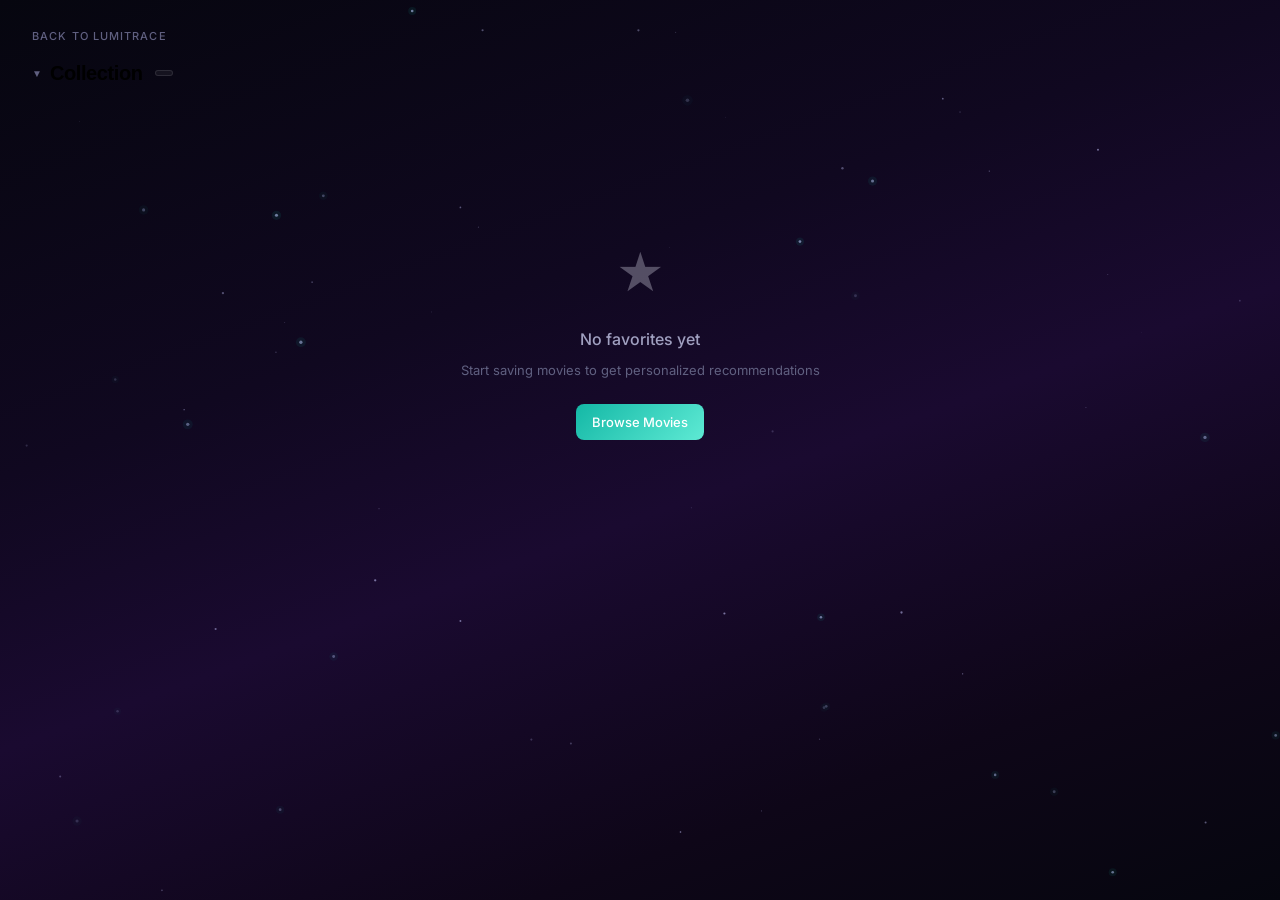
==== favorites.html @ 0df7dc77 "@ feat: major UI overhaul and new rating/recommendation system ## UI Redesign  - Glassmorphism desig" ====
<!DOCTYPE html>
<html lang="en">
<head>
  <meta charset="UTF-8">
  <meta name="viewport" content="width=device-width, initial-scale=1.0">
  <title>LumiTrace — Collection</title>
  <link rel="icon" href="data:,">
  <link href="https://fonts.googleapis.com/css2?family=Inter:wght@400;500;600;700&display=swap" rel="stylesheet">
  <style>
    :root {
      --ground: #0a0a1a;
      --glass-bg: rgba(255,255,255,0.05);
      --glass-bg-hover: rgba(255,255,255,0.08);
      --glass-border: rgba(255,255,255,0.1);
      --glass-border-hover: rgba(255,255,255,0.2);
      --glass-blur: 16px;
      --primary: #14b8a6;
      --secondary: #5eead4;
      --gradient: linear-gradient(135deg, #14b8a6, #5eead4);
      --text-primary: #f0f0ff;
      --text-secondary: #a0a0c0;
      --text-muted: #606080;
    }
    * { box-sizing: border-box; margin: 0; }
    body { background: linear-gradient(160deg, #06060f 0%, #100820 35%, #1a0a30 55%, #0e0618 80%, #06060f 100%); background-attachment: fixed; color: var(--text-primary); font-family: 'Inter', -apple-system, BlinkMacSystemFont, sans-serif; font-size: 14px; line-height: 1.55; min-height: 100vh; overflow-x: hidden; }
    a { color: inherit; }
    ::selection { background: rgba(20,184,166,0.3); }
    ::-webkit-scrollbar { width: 6px; }
    ::-webkit-scrollbar-track { background: transparent; }
    ::-webkit-scrollbar-thumb { background: rgba(255,255,255,0.1); border-radius: 3px; }

    #starfield { position: fixed; inset: 0; z-index: 0; pointer-events: none; background: transparent; }

    .poster-card {
      background: rgba(12,12,28,0.5);
      border: 1px solid var(--glass-border);
      border-radius: 12px;
      overflow: hidden;
      opacity: 0;
      transform: translateY(24px);
    }
    .poster-card.in-view {
      opacity: 1; transform: translateY(0);
      transition: opacity 500ms cubic-bezier(0.22,1,0.36,1), transform 600ms cubic-bezier(0.22,1,0.36,1), border-color 150ms ease-out, box-shadow 150ms ease-out;
    }
    .poster-card:hover {
      border-color: rgba(20,184,166,0.4);
      transform: translateY(-4px);
      box-shadow: 0 8px 32px rgba(20,184,166,0.12);
      transition: transform 150ms ease-out, border-color 150ms ease-out, box-shadow 150ms ease-out;
    }

    .line-clamp-2 { display: -webkit-box; -webkit-box-orient: vertical; -webkit-line-clamp: 2; overflow: hidden; }

    .btn { border: none; border-radius: 8px; padding: 8px 16px; font-size: 13px; font-weight: 500; font-family: inherit; cursor: pointer; transition: all 150ms ease-out; }
    .btn-gradient { background: var(--gradient); color: #fff; }
    .btn-gradient:hover { opacity: 0.9; transform: translateY(-1px); }
    .btn-ghost { background: transparent; color: var(--text-secondary); border: 1px solid var(--glass-border); }
    .btn-ghost:hover { border-color: var(--glass-border-hover); color: var(--text-primary); }

    .chip { background: transparent; border: 1px solid var(--glass-border); border-radius: 6px; padding: 5px 12px; font-size: 11px; font-weight: 500; color: var(--text-muted); cursor: pointer; transition: all 150ms; }
    .chip:hover { border-color: var(--glass-border-hover); color: var(--text-secondary); }

    .loader-dots { display: flex; gap: 5px; align-items: center; justify-content: center; }
    .loader-dots span { width: 4px; height: 4px; border-radius: 50%; background: var(--primary); animation: dotPulse 1.2s ease-in-out infinite; }
    .loader-dots span:nth-child(2) { animation-delay: 0.15s; }
    .loader-dots span:nth-child(3) { animation-delay: 0.3s; }
    @keyframes dotPulse { 0%, 80%, 100% { opacity: 0.2; } 40% { opacity: 1; } }
  </style>
</head>
<body>
  <canvas id="starfield"></canvas>

  <div style="position:relative; z-index:1; max-width:1400px; margin:0 auto; padding:24px 32px;">

    <!-- Header -->
    <header style="margin-bottom:32px;">
      <a href="/" style="font-size:11px; font-weight:500; color:var(--text-muted); text-decoration:none; text-transform:uppercase; letter-spacing:0.1em; transition:color 150ms;">Back to LumiTrace</a>
      <div style="display:flex; align-items:center; justify-content:space-between; margin-top:16px;">
        <div style="display:flex; align-items:center; gap:12px;">
          <button id="toggleFavBtn" style="display:flex; align-items:center; gap:8px; background:none; border:none; cursor:pointer; padding:0;" onclick="toggleSection()">
            <span id="toggleIcon" style="font-size:10px; color:var(--text-muted); display:inline-block; transition:transform 200ms;">&#9660;</span>
            <h1 style="font-size:20px; font-weight:600; letter-spacing:-0.02em;">Collection</h1>
          </button>
          <span id="favCount" style="font-size:11px; color:var(--text-muted); background:var(--glass-bg); padding:2px 8px; border-radius:4px; border:1px solid var(--glass-border);"></span>
        </div>
        <div id="batchBar" style="display:none;">
          <button class="chip" onclick="clearAll()">Clear All</button>
        </div>
      </div>
    </header>

    <!-- Favorites Grid -->
    <div id="favSection">
      <div id="favGrid" style="display:grid; grid-template-columns:repeat(7, 1fr); gap:12px; margin-bottom:40px;"></div>
    </div>

    <!-- Empty -->
    <div id="emptyState" style="display:none; text-align:center; padding:80px 0;">
      <div style="font-size:48px; margin-bottom:16px; opacity:0.3;">&#9733;</div>
      <h2 style="font-size:16px; font-weight:500; color:var(--text-secondary); margin-bottom:8px;">No favorites yet</h2>
      <p style="font-size:13px; color:var(--text-muted); margin-bottom:24px;">Start saving movies to get personalized recommendations</p>
      <a href="/" class="btn btn-gradient" style="text-decoration:none; display:inline-block;">Browse Movies</a>
    </div>

    <!-- Recommendations -->
    <div id="recSection" style="display:none;">
      <div style="display:flex; align-items:center; justify-content:space-between; margin-bottom:20px;">
        <h2 style="font-size:16px; font-weight:600; letter-spacing:-0.01em;">Recommended</h2>
        <span id="recReason" style="font-size:11px; color:var(--text-muted); background:var(--glass-bg); padding:3px 10px; border-radius:4px; border:1px solid var(--glass-border);"></span>
      </div>
      <div id="recGrid" style="display:grid; grid-template-columns:repeat(5, 1fr); gap:12px;"></div>
      <div id="recSentinel" style="padding:32px 0;"><div class="loader-dots" id="recLoader" style="opacity:0"><span></span><span></span><span></span></div></div>
    </div>

  </div>

  <!-- Rating Modal -->
  <div id="ratingModal" style="position:fixed; inset:0; z-index:70; display:none; opacity:0; transition:opacity 200ms; align-items:center; justify-content:center; padding:16px;">
    <div style="position:absolute; inset:0; background:rgba(0,0,0,0.6);" id="ratingBackdrop"></div>
    <div style="position:relative; z-index:1; width:100%; max-width:380px; background:rgba(10,10,26,0.95); border:1px solid var(--glass-border); border-radius:16px; overflow:hidden; transform:scale(0.96); transition:transform 250ms cubic-bezier(0.22,1,0.36,1);">
      <div style="display:flex; align-items:center; justify-content:space-between; padding:16px 20px; border-bottom:1px solid var(--glass-border);">
        <span style="font-size:14px; font-weight:600;">Rate this movie</span>
        <button id="closeRatingBtn" style="background:none; border:none; color:var(--text-muted); cursor:pointer; font-size:18px;">&times;</button>
      </div>
      <div id="ratingBody" style="padding:20px;">
        <div style="display:flex; gap:14px; margin-bottom:20px;">
          <img id="ratingPoster" style="width:64px; border-radius:8px; object-fit:cover; aspect-ratio:2/3;">
          <div>
            <div id="ratingTitle" style="font-size:14px; font-weight:500;"></div>
            <div id="ratingMeta" style="font-size:11px; color:var(--text-muted); margin-top:4px;"></div>
          </div>
        </div>
        <div style="margin-bottom:16px;">
          <div style="font-size:12px; font-weight:500; color:var(--text-muted); margin-bottom:10px;">Score</div>
          <div id="ratingScoreBtns" style="display:flex; gap:6px;"></div>
        </div>
        <div style="margin-bottom:20px;">
          <div style="font-size:12px; font-weight:500; color:var(--text-muted); margin-bottom:8px;">Comment (optional)</div>
          <textarea id="ratingComment" style="width:100%; height:72px; resize:none; font-size:12px; font-family:inherit; background:rgba(255,255,255,0.03); border:1px solid var(--glass-border); border-radius:8px; padding:8px 12px; color:var(--text-primary); outline:none;" placeholder="What did you think?"></textarea>
        </div>
        <div style="display:flex; gap:8px;">
          <button id="saveRatingBtn" class="btn btn-gradient" style="flex:1;">Save</button>
          <button id="deleteRatingBtn" class="btn btn-ghost" style="display:none;">Delete</button>
        </div>
      </div>
    </div>
  </div>

  <!-- Modal -->
  <div id="modal" style="position:fixed; inset:0; z-index:50; display:none; opacity:0; transition:opacity 200ms; align-items:center; justify-content:center; padding:16px;">
    <div style="position:absolute; inset:0; background:rgba(0,0,0,0.6);" onclick="closeModal()"></div>
    <div style="position:relative; z-index:1; width:100%; max-width:400px; background:rgba(10,10,26,0.95); border:1px solid var(--glass-border); border-radius:16px; overflow:hidden; transform:scale(0.96); transition:transform 250ms cubic-bezier(0.22,1,0.36,1);">
      <div style="display:flex; align-items:center; justify-content:space-between; padding:14px 20px; border-bottom:1px solid var(--glass-border);">
        <span style="font-size:13px; font-weight:600;">Why this recommendation?</span>
        <button onclick="closeModal()" style="background:none; border:none; color:var(--text-muted); cursor:pointer; font-size:16px;">&times;</button>
      </div>
      <div id="modalBody" style="padding:20px; max-height:60vh; overflow-y:auto;"></div>
    </div>
  </div>

  <script>
    // Starfield
    (function() {
      const canvas = document.getElementById('starfield');
      const ctx = canvas.getContext('2d');
      let w, h, scrollY = 0, time = 0;
      const stars = [];
      const meteors = [];
      let nextMeteor = 300;

      function resize() { w = canvas.width = window.innerWidth; h = canvas.height = window.innerHeight; }
      resize();
      window.addEventListener('resize', resize);
      window.addEventListener('scroll', () => scrollY = window.scrollY);

      for (let i = 0; i < 180; i++) {
        stars.push({
          x: Math.random() * 3000, y: Math.random() * 10000,
          r: 0.3 + Math.random() * 1.5,
          twinkleSpeed: 0.005 + Math.random() * 0.02,
          twinkleOffset: Math.random() * Math.PI * 2,
          drift: (Math.random() - 0.5) * 0.1,
        });
      }

      function spawnMeteor() {
        meteors.push({
          x: Math.random() * w * 0.8, y: -10,
          vx: 2 + Math.random() * 3, vy: 3 + Math.random() * 4,
          life: 1, decay: 0.015 + Math.random() * 0.01,
          len: 40 + Math.random() * 60,
        });
      }

      function draw() {
        time++;
        ctx.clearRect(0, 0, w, h);
        stars.forEach((s) => {
          const drawX = (s.x + s.drift * time) % w;
          const drawY = s.y - scrollY * 0.3;
          const wrappedY = ((drawY % (h * 3)) + h * 3) % (h * 3) - h;
          if (wrappedY < -10 || wrappedY > h + 10) return;
          const twinkle = 0.3 + 0.7 * (0.5 + 0.5 * Math.sin(time * s.twinkleSpeed + s.twinkleOffset));
          ctx.beginPath();
          ctx.arc(drawX, wrappedY, s.r, 0, Math.PI * 2);
          ctx.fillStyle = `rgba(200, 200, 255, ${twinkle * 0.6})`;
          ctx.fill();
          if (s.r > 1.2) {
            ctx.beginPath();
            ctx.arc(drawX, wrappedY, s.r * 3, 0, Math.PI * 2);
            ctx.fillStyle = `rgba(20, 184, 166, ${twinkle * 0.1})`;
            ctx.fill();
          }
        });
        if (time > nextMeteor) { spawnMeteor(); nextMeteor = time + 300 + Math.random() * 400; }
        for (let i = meteors.length - 1; i >= 0; i--) {
          const m = meteors[i];
          m.x += m.vx; m.y += m.vy; m.life -= m.decay;
          if (m.life <= 0) { meteors.splice(i, 1); continue; }
          const grad = ctx.createLinearGradient(m.x, m.y, m.x - m.vx * m.len / 5, m.y - m.vy * m.len / 5);
          grad.addColorStop(0, `rgba(94, 234, 212, ${m.life * 0.9})`);
          grad.addColorStop(1, `rgba(20, 184, 166, 0)`);
          ctx.strokeStyle = grad;
          ctx.lineWidth = 1.5;
          ctx.beginPath();
          ctx.moveTo(m.x, m.y);
          ctx.lineTo(m.x - m.vx * m.len / 5, m.y - m.vy * m.len / 5);
          ctx.stroke();
        }
        requestAnimationFrame(draw);
      }
      draw();
    })();

    // App
    const API = "http://localhost:8080/api";
    const IMG = "https://image.tmdb.org/t/p/w500";
    const KEY = "lumitrace_tmdb_key";
    const FAV = "lumitrace_favorites";
    const RATINGS = "lumitrace_ratings";
    const LANG = "en-US";
    const GENRES = { 28:"Action",12:"Adventure",16:"Animation",35:"Comedy",80:"Crime",99:"Documentary",18:"Drama",10751:"Family",14:"Fantasy",27:"Horror",9648:"Mystery",10749:"Romance",878:"Sci-Fi",53:"Thriller",37:"Western" };

    let recPage = 1, recLoading = false, recDone = false;
    const seenRec = new Set();

    // Rating modal
    let currentRatingMovie = null;
    let currentRatingScore = 0;

    function ratingBadgeHtml(movieId) {
      const r = getMovieRating(movieId);
      if (!r) return `<span class="rating-badge" data-movie-id="${movieId}" style="font-size:10px; color:var(--text-muted); cursor:pointer; padding:2px 6px; border:1px dashed var(--glass-border); border-radius:4px;">Rate</span>`;
      const c = r.score >= 8 ? "#14b8a6" : r.score >= 5 ? "#a0a0c0" : "#606080";
      return `<span class="rating-badge" data-movie-id="${movieId}" style="font-size:10px; font-weight:600; color:${c}; cursor:pointer; padding:2px 6px; background:rgba(20,184,166,0.1); border:1px solid rgba(20,184,166,0.2); border-radius:4px;">${r.score}/10</span>`;
    }

    function openRatingModal(movie) {
      currentRatingMovie = movie;
      const existing = getMovieRating(movie.id);
      currentRatingScore = existing ? existing.score : 0;
      document.getElementById("ratingPoster").src = `${IMG}${movie.poster_path}`;
      document.getElementById("ratingTitle").textContent = movie.title;
      const year = movie.release_date ? movie.release_date.slice(0, 4) : "";
      document.getElementById("ratingMeta").textContent = `${year} · TMDB ${movie.vote_average.toFixed(1)}`;
      document.getElementById("ratingComment").value = existing ? existing.comment : "";
      document.getElementById("deleteRatingBtn").style.display = existing ? "" : "none";
      const container = document.getElementById("ratingScoreBtns");
      container.innerHTML = "";
      for (let i = 1; i <= 10; i++) {
        const btn = document.createElement("button");
        btn.textContent = i;
        btn.style.cssText = `width:32px; height:32px; border-radius:8px; border:1px solid ${i <= currentRatingScore ? "var(--primary)" : "var(--glass-border)"}; background:${i <= currentRatingScore ? "var(--gradient)" : "transparent"}; color:${i <= currentRatingScore ? "#fff" : "var(--text-muted)"}; font-size:12px; font-weight:500; font-family:inherit; cursor:pointer; transition:all 100ms;`;
        btn.addEventListener("click", () => {
          currentRatingScore = i;
          container.querySelectorAll("button").forEach((b, idx) => {
            const n = idx + 1;
            b.style.cssText = `width:32px; height:32px; border-radius:8px; border:1px solid ${n <= currentRatingScore ? "var(--primary)" : "var(--glass-border)"}; background:${n <= currentRatingScore ? "var(--gradient)" : "transparent"}; color:${n <= currentRatingScore ? "#fff" : "var(--text-muted)"}; font-size:12px; font-weight:500; font-family:inherit; cursor:pointer; transition:all 100ms;`;
          });
        });
        container.appendChild(btn);
      }
      const modal = document.getElementById("ratingModal");
      modal.style.display = "flex";
      requestAnimationFrame(() => { modal.style.opacity = "1"; modal.querySelector("div:nth-child(2)").style.transform = "scale(1)"; });
    }

    function closeRatingModal() {
      const modal = document.getElementById("ratingModal");
      modal.style.opacity = "0";
      modal.querySelector("div:nth-child(2)").style.transform = "scale(0.96)";
      setTimeout(() => { modal.style.display = "none"; }, 200);
      currentRatingMovie = null;
    }

    document.addEventListener("DOMContentLoaded", () => {
      renderFavs();
      setupScroll();
      // Rating modal events
      document.getElementById("closeRatingBtn").addEventListener("click", closeRatingModal);
      document.getElementById("ratingBackdrop").addEventListener("click", closeRatingModal);
      document.getElementById("saveRatingBtn").addEventListener("click", () => {
        if (!currentRatingMovie || currentRatingScore === 0) return;
        const comment = document.getElementById("ratingComment").value.trim();
        saveRatingToStorage(currentRatingMovie.id, currentRatingScore, comment);
        closeRatingModal();
        renderFavs();
      });
      document.getElementById("deleteRatingBtn").addEventListener("click", () => {
        if (!currentRatingMovie) return;
        deleteRatingFromStorage(currentRatingMovie.id);
        closeRatingModal();
        renderFavs();
      });
    });

    const getFavs = () => { try { return JSON.parse(localStorage.getItem(FAV) || "[]"); } catch { return []; } };
    const saveFavs = (f) => localStorage.setItem(FAV, JSON.stringify(f));
    const getRatings = () => { try { return JSON.parse(localStorage.getItem(RATINGS) || "{}"); } catch { return {}; } };
    const saveRatingToStorage = (id, score, comment) => { const r = getRatings(); r[id] = { score, comment: comment || "", updatedAt: Date.now() }; localStorage.setItem(RATINGS, JSON.stringify(r)); };
    const deleteRatingFromStorage = (id) => { const r = getRatings(); delete r[id]; localStorage.setItem(RATINGS, JSON.stringify(r)); };
    const getMovieRating = (id) => getRatings()[id] || null;
    const getKey = () => localStorage.getItem(KEY) || "";
    async function tmdb(path) {
      const r = await fetch(`${API}/tmdb/${path}`, { headers: getKey() ? { "X-TMDB-API-Key": getKey() } : {} });
      const d = await r.json(); if (!r.ok) throw new Error(d.error || "TMDB failed"); return d;
    }

    let favCollapsed = false;
    function toggleSection() {
      favCollapsed = !favCollapsed;
      const s = document.getElementById("favSection");
      const i = document.getElementById("toggleIcon");
      const b = document.getElementById("batchBar");
      if (favCollapsed) {
        s.style.maxHeight = s.scrollHeight + "px";
        requestAnimationFrame(() => { s.style.maxHeight = "0"; s.style.opacity = "0"; s.style.overflow = "hidden"; });
        i.style.transform = "rotate(-90deg)";
        b.style.display = "none";
      } else {
        s.style.overflow = "";
        s.style.maxHeight = s.scrollHeight + "px";
        s.style.opacity = "1";
        i.style.transform = "rotate(0)";
        if (getFavs().length) b.style.display = "";
        setTimeout(() => s.style.maxHeight = "none", 350);
      }
    }

    function renderFavs() {
      const favs = getFavs();
      const grid = document.getElementById("favGrid");
      const empty = document.getElementById("emptyState");
      const batch = document.getElementById("batchBar");
      const rec = document.getElementById("recSection");
      document.getElementById("favCount").textContent = favs.length > 0 ? favs.length : "";

      if (!favs.length) {
        grid.innerHTML = "";
        empty.style.display = "block";
        batch.style.display = "none";
        rec.style.display = "none";
        return;
      }
      empty.style.display = "none";
      if (!favCollapsed) batch.style.display = "";
      rec.style.display = "";

      grid.innerHTML = "";
      favs.forEach((m, idx) => {
        const card = document.createElement("div");
        card.className = "poster-card";
        card.style.position = "relative";
        const year = m.release_date ? m.release_date.slice(0, 4) : "";
        const s = m.vote_average;
        const c = s >= 7 ? "#14b8a6" : "#606080";

        card.innerHTML = `
          <a href="https://www.themoviedb.org/movie/${m.id}" target="_blank" rel="noopener" style="display:block; text-decoration:none;">
            <img style="aspect-ratio:2/3; width:100%; object-fit:cover;" src="${IMG}${m.poster_path}" alt="${esc(m.title)}" loading="lazy">
          </a>
          <div style="padding:10px;">
            <div class="line-clamp-2" style="font-size:12px; font-weight:500; min-height:2.4em; line-height:1.2;">${esc(m.title)}</div>
            <div style="display:flex; align-items:center; justify-content:space-between; margin-top:6px; font-size:11px;">
              <span style="color:#606080;">${year}</span>
              <span style="color:${c};">${s.toFixed(1)}</span>
            </div>
            <div style="margin-top:6px;">${ratingBadgeHtml(m.id)}</div>
            <button class="remove-btn" style="width:100%; margin-top:8px; padding:6px 0; border-radius:8px; font-size:11px; font-weight:500; font-family:inherit; cursor:pointer; background:var(--gradient); color:#fff; border:none; transition:all 150ms; display:flex; align-items:center; justify-content:center; gap:4px;">
              <svg width="12" height="12" viewBox="0 0 24 24" fill="none" stroke="currentColor" stroke-width="2.5" stroke-linecap="round" stroke-linejoin="round"><polyline points="20 6 9 17 4 12"></polyline></svg>
              Saved
            </button>
          </div>`;

        card.querySelector(".remove-btn").addEventListener("click", () => {
          saveFavs(getFavs().filter((f) => f.id !== m.id));
          renderFavs();
          resetRec();
        });
        card.querySelector(".rating-badge").addEventListener("click", (e) => { e.stopPropagation(); openRatingModal(m); });
        grid.appendChild(card);
        requestAnimationFrame(() => card.classList.add("in-view"));
      });
    }

    function clearAll() { if (!getFavs().length) return; saveFavs([]); renderFavs(); resetRec(); }

    function setupScroll() {
      window.addEventListener("scroll", () => {
        const s = document.getElementById("recSection");
        if (s.style.display === "none" || recLoading || recDone) return;
        const r = s.getBoundingClientRect();
        if (r.bottom < window.innerHeight + 300) loadRec();
      });
      new MutationObserver(() => {
        const s = document.getElementById("recSection");
        if (s.style.display !== "none" && !document.getElementById("recGrid").children.length) loadRec();
      }).observe(document.getElementById("recSection"), { attributes: true, attributeFilter: ["style"] });
    }

    function resetRec() { recPage = 1; recLoading = false; recDone = false; seenRec.clear(); document.getElementById("recGrid").innerHTML = ""; document.getElementById("recReason").textContent = ""; }

    async function loadRec() {
      if (recLoading || recDone) return;
      recLoading = true;
      document.getElementById("recLoader").style.opacity = "1";
      try {
        const favs = getFavs();
        if (!favs.length) { recDone = true; recLoading = false; document.getElementById("recLoader").style.opacity = "0"; return; }
        const favIds = new Set(favs.map((m) => m.id));

        if (recPage === 1) {
          try {
            const payload = { overviews: favs.map((m) => m.overview).filter(Boolean), exclude_ids: favs.map((m) => m.id), user_genre_ids: favs.map((m) => m.genre_ids || []), user_vote_counts: favs.map((m) => m.vote_count || 0), top_k: 18 };
            if (payload.overviews.length) {
              const r = await fetch(`${API}/semantic-recommendations`, { method: "POST", headers: { "Content-Type": "application/json" }, body: JSON.stringify(payload) });
              if (r.ok) {
                const d = await r.json();
                const res = normSem(d.results || []);
                if (res.length) { res.forEach((m) => seenRec.add(m.id)); appendCards(res); document.getElementById("recReason").textContent = `BERT · ${favs.length} favorites`; recPage = 2; recLoading = false; document.getElementById("recLoader").style.opacity = "0"; return; }
              }
            }
          } catch {}
        }

        const p = buildProfile(favs);
        if (!p.gids.length) { recDone = true; recLoading = false; document.getElementById("recLoader").style.opacity = "0"; return; }
        const d = await tmdb(`discover/movie?language=${LANG}&sort_by=vote_average.desc&vote_count.gte=150&with_genres=${p.gids.slice(0,3).join(",")}&page=${recPage}`);
        const raw = normMovies(d.results || []).filter((m) => !favIds.has(m.id) && !seenRec.has(m.id));
        raw.forEach((m) => seenRec.add(m.id));
        if (!raw.length) { recDone = true; document.getElementById("recReason").textContent = "No more"; }
        else {
          const scored = raw.map((m) => ({ ...m, _r: score(m, p) }));
          const mx = Math.max(1, ...scored.map((m) => m._r));
          const cands = scored.map((m) => ({ ...m, recScore: Math.round((m._r / mx) * 95) + 5 })).sort((a, b) => b.recScore - a.recScore);
          appendCards(cands); recPage++;
          document.getElementById("recReason").textContent = `Page ${recPage - 1}`;
        }
      } catch (e) { document.getElementById("recReason").textContent = e.message; }
      recLoading = false;
      document.getElementById("recLoader").style.opacity = "0";
    }

    function appendCards(movies) {
      const grid = document.getElementById("recGrid");
      const existing = new Set(Array.from(grid.querySelectorAll("[data-title]")).map((e) => e.dataset.title));
      movies.forEach((m) => {
        if (existing.has(m.title)) return;
        existing.add(m.title);
        const card = makeCard(m);
        grid.appendChild(card);
        requestAnimationFrame(() => card.classList.add("in-view"));
      });
    }

    function makeCard(m) {
      const favIds = new Set(getFavs().map((f) => f.id));
      const card = document.createElement("div");
      card.className = "poster-card";
      card.style.position = "relative";
      const active = favIds.has(m.id);
      const year = m.release_date ? m.release_date.slice(0, 4) : "";
      const s = m.vote_average;
      const c = s >= 7 ? "#14b8a6" : "#606080";

      card.innerHTML = `
        <img style="aspect-ratio:2/3; width:100%; object-fit:cover;" src="${IMG}${m.poster_path}" alt="${esc(m.title)}" loading="lazy">
        <div style="padding:10px;">
          <div data-title="${esc(m.title)}" class="line-clamp-2" style="font-size:12px; font-weight:500; min-height:2.4em; line-height:1.2;">${esc(m.title)}</div>
          <div style="display:flex; align-items:center; justify-content:space-between; margin-top:6px; font-size:11px;">
            <span style="color:#606080;">${year}</span>
            <span style="color:${c};">${s.toFixed(1)}</span>
          </div>
          <div style="display:flex; align-items:center; gap:6px; margin-top:6px;">
            ${m.recScore ? `<span style="font-size:10px; padding:2px 6px; border-radius:4px; background:rgba(20,184,166,0.15); color:#14b8a6;">${m.recScore}%</span>` : ""}
            ${ratingBadgeHtml(m.id)}
            <button class="why-btn" style="font-size:10px; color:#606080; background:none; border:none; cursor:pointer; margin-left:auto; padding:0;">why?</button>
          </div>
          <button class="fav-btn" style="width:100%; margin-top:8px; padding:6px 0; border-radius:8px; font-size:11px; font-weight:500; font-family:inherit; cursor:pointer; transition:all 150ms; ${active ? "background:var(--gradient); color:#fff; border:none;" : "background:transparent; color:#606080; border:1px solid var(--glass-border);"}">${active ? "Saved" : "Save"}</button>
        </div>`;

      card.querySelector(".fav-btn").addEventListener("click", () => {
        const all = getFavs();
        const exists = all.some((f) => f.id === m.id);
        const next = exists ? all.filter((f) => f.id !== m.id) : [...all, m];
        saveFavs(next);
        renderFavs();
        const isFav = next.some((f) => f.id === m.id);
        const btn = card.querySelector(".fav-btn");
        btn.style.cssText = `width:100%; margin-top:8px; padding:6px 0; border-radius:8px; font-size:11px; font-weight:500; font-family:inherit; cursor:pointer; transition:all 150ms; ${isFav ? "background:var(--gradient); color:#fff; border:none;" : "background:transparent; color:#606080; border:1px solid var(--glass-border);"}`;
        btn.textContent = isFav ? "Saved" : "Save";
      });

      card.querySelector(".why-btn").addEventListener("click", () => showWhy(m));
      card.querySelector(".rating-badge").addEventListener("click", (e) => { e.stopPropagation(); openRatingModal(m); });
      return card;
    }

    function showWhy(m) {
      const favs = getFavs();
      const p = buildProfile(favs);
      const rs = buildReasons(m, p, favs);
      document.getElementById("modalBody").innerHTML = `
        <div style="display:flex; gap:12px; margin-bottom:16px;">
          <img src="${IMG}${m.poster_path}" style="width:72px; border-radius:8px; object-fit:cover; aspect-ratio:2/3;">
          <div>
            <div style="font-size:13px; font-weight:500; margin-bottom:4px;">${esc(m.title)}</div>
            <div style="font-size:11px; color:#606080;">${m.release_date?.slice(0,4)||""} · ${m.vote_average.toFixed(1)} · ${(m.vote_count||0).toLocaleString()} votes</div>
            ${m.recScore ? `<div style="margin-top:6px; font-size:10px; padding:2px 6px; border-radius:4px; background:rgba(20,184,166,0.15); color:#14b8a6; width:fit-content;">Match ${m.recScore}%</div>` : ""}
          </div>
        </div>
        <div style="display:flex; flex-direction:column; gap:8px;">
          ${rs.length ? rs.map((r) => `
            <div style="display:flex; gap:10px; padding:12px; border-radius:8px; background:var(--glass-bg); border:1px solid var(--glass-border);">
              <span style="font-size:14px; flex-shrink:0;">${r.icon}</span>
              <div>
                <div style="font-size:12px; font-weight:500; color:var(--text-secondary);">${r.title}</div>
                <div style="font-size:11px; color:#606080; line-height:1.5; margin-top:2px;">${r.detail}</div>
              </div>
            </div>`).join("") : '<div style="font-size:12px; color:#606080; text-align:center; padding:24px;">Save more movies for analysis.</div>'}
        </div>`;
      const modal = document.getElementById("modal");
      modal.style.display = "flex";
      requestAnimationFrame(() => { modal.style.opacity = "1"; modal.querySelector("div:nth-child(2)").style.transform = "scale(1)"; });
    }

    function closeModal() {
      const modal = document.getElementById("modal");
      modal.style.opacity = "0";
      modal.querySelector("div:nth-child(2)").style.transform = "scale(0.96)";
      setTimeout(() => modal.style.display = "none", 200);
    }

    function buildReasons(m, p, favs) {
      const mg = m.genre_ids || [];
      const rs = [];
      const matched = mg.filter((id) => p.gw.has(id));
      if (matched.length) {
        const top = matched.sort((a, b) => (p.gw.get(b)||0) - (p.gw.get(a)||0))[0];
        const cnt = p.gw.get(top) || 0;
        rs.push({ icon: "&#9733;", title: `You love ${GENRES[top]}`, detail: `${cnt} saved ${GENRES[top]} movie${cnt>1?"s":""}.`, w: 40 });
      }
      if (Math.abs(m.vote_average - p.avg) < 1.5) rs.push({ icon: "&#9830;", title: "Rating match", detail: `Your avg ${p.avg.toFixed(1)} — this is ${m.vote_average.toFixed(1)}.`, w: 25 });
      if (m.vote_count >= 10000) rs.push({ icon: "&#9650;", title: "Popular", detail: `${m.vote_count.toLocaleString()} ratings.`, w: 20 });
      if (m.recScore >= 70) rs.push({ icon: "&#9670;", title: "Theme match", detail: "Plot and atmosphere are very similar.", w: 35 });
      const fm = favs.map((f) => ({ t: f.title, o: (f.genre_ids||[]).filter((id) => mg.includes(id)).length })).sort((a,b) => b.o - a.o);
      if (fm.length && fm[0].o >= 2) rs.push({ icon: "&#9654;", title: `Like "${fm[0].t}"`, detail: `Shares ${fm[0].o} genres.`, w: 15 });
      return rs.sort((a, b) => b.w - a.w).slice(0, 3);
    }

    function normMovies(m) { return m.filter((x) => x?.poster_path).map((x) => ({ id: x.id, title: x.title||x.name||"", overview: x.overview||"", poster_path: x.poster_path, release_date: x.release_date||"", vote_average: +x.vote_average||0, vote_count: +x.vote_count||0, genre_ids: x.genre_ids||[] })); }
    function normSem(m) { const f = m.filter((x) => x?.poster_path); const mx = Math.max(0.001, ...f.map((x) => +x.score||+x.semantic_score||0)); return f.map((x) => { const r = +x.score||+x.semantic_score||0; return { id: x.id, title: x.title||"", overview: x.overview||"", poster_path: x.poster_path, release_date: x.release_date||"", vote_average: +x.vote_average||0, vote_count: +x.vote_count||0, genre_ids: x.genre_ids||[], recScore: Math.max(1, Math.min(100, Math.round((r/mx)*70)+30)) }; }); }
    function buildProfile(favs) { const gw = new Map(); let avg = 0; favs.forEach((m) => { avg += m.vote_average||0; (m.genre_ids||[]).forEach((id) => gw.set(id, (gw.get(id)||0)+1)); }); return { gids: [...gw.entries()].sort((a,b) => b[1]-a[1]).map(([id]) => id), gw, avg: favs.length?avg/favs.length:0 }; }
    function score(m, p) { const gs = (m.genre_ids||[]).reduce((s, id) => s+(p.gw.get(id)||0), 0); return gs*25 + Math.max(0, m.vote_average-5)*7 + Math.min(20, Math.log10(Math.max(1, m.vote_count))*6) + Math.max(0, 10-Math.abs(m.vote_average-p.avg))*2; }
    function esc(v) { const d = document.createElement("div"); d.textContent = v||""; return d.innerHTML; }
  </script>
</body>
</html>
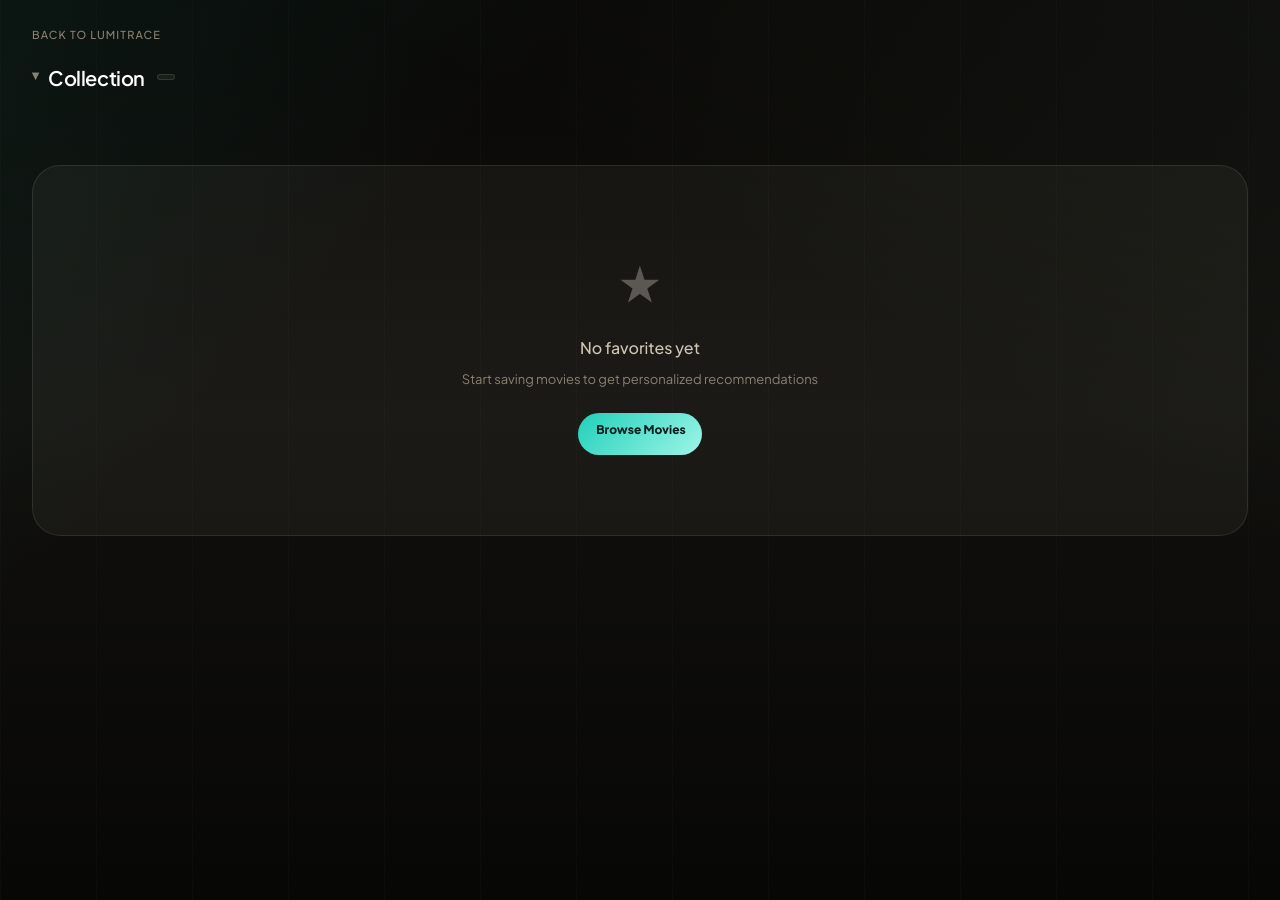
==== commit 15152fce: "feat: polish teal recommendation experience" ====
--- a/favorites.html
+++ b/favorites.html
@@ -3,9 +3,11 @@
 <head>
   <meta charset="UTF-8">
   <meta name="viewport" content="width=device-width, initial-scale=1.0">
-  <title>LumiTrace — Collection</title>
+  <title>LumiTrace | Collection</title>
   <link rel="icon" href="data:,">
-  <link href="https://fonts.googleapis.com/css2?family=Inter:wght@400;500;600;700&display=swap" rel="stylesheet">
+  <link rel="preconnect" href="https://fonts.googleapis.com">
+  <link rel="preconnect" href="https://fonts.gstatic.com" crossorigin>
+  <link href="https://fonts.googleapis.com/css2?family=Fraunces:opsz,wght@9..144,500..750&family=Plus+Jakarta+Sans:wght@400;500;600;700;800&display=swap" rel="stylesheet">
   <style>
     :root {
       --ground: #0a0a1a;
@@ -22,7 +24,7 @@
       --text-muted: #606080;
     }
     * { box-sizing: border-box; margin: 0; }
-    body { background: linear-gradient(160deg, #06060f 0%, #100820 35%, #1a0a30 55%, #0e0618 80%, #06060f 100%); background-attachment: fixed; color: var(--text-primary); font-family: 'Inter', -apple-system, BlinkMacSystemFont, sans-serif; font-size: 14px; line-height: 1.55; min-height: 100vh; overflow-x: hidden; }
+    body { background: #080807; background-attachment: fixed; color: var(--text-primary); font-family: 'Plus Jakarta Sans', system-ui, sans-serif; font-size: 14px; line-height: 1.55; min-height: 100vh; overflow-x: hidden; }
     a { color: inherit; }
     ::selection { background: rgba(20,184,166,0.3); }
     ::-webkit-scrollbar { width: 6px; }
@@ -62,11 +64,12 @@
     .chip:hover { border-color: var(--glass-border-hover); color: var(--text-secondary); }
 
     .loader-dots { display: flex; gap: 5px; align-items: center; justify-content: center; }
-    .loader-dots span { width: 4px; height: 4px; border-radius: 50%; background: var(--primary); animation: dotPulse 1.2s ease-in-out infinite; }
+    .loader-dots span { width: 4px; height: 4px; border-radius: 50%; background: var(--primary); animation: dotPulse 1.2s cubic-bezier(0.22,1,0.36,1) infinite; }
     .loader-dots span:nth-child(2) { animation-delay: 0.15s; }
     .loader-dots span:nth-child(3) { animation-delay: 0.3s; }
     @keyframes dotPulse { 0%, 80%, 100% { opacity: 0.2; } 40% { opacity: 1; } }
   </style>
+  <link rel="stylesheet" href="styles.css?v=teal-v1">
 </head>
 <body>
   <canvas id="starfield"></canvas>
@@ -384,7 +387,7 @@
             <div class="line-clamp-2" style="font-size:12px; font-weight:500; min-height:2.4em; line-height:1.2;">${esc(m.title)}</div>
             <div style="display:flex; align-items:center; justify-content:space-between; margin-top:6px; font-size:11px;">
               <span style="color:#606080;">${year}</span>
-              <span style="color:${c};">${s.toFixed(1)}</span>
+              <span style="color:${c}; font-weight:700;">TMDB ${s.toFixed(1)}</span>
             </div>
             <div style="margin-top:6px;">${ratingBadgeHtml(m.id)}</div>
             <button class="remove-btn" style="width:100%; margin-top:8px; padding:6px 0; border-radius:8px; font-size:11px; font-weight:500; font-family:inherit; cursor:pointer; background:var(--gradient); color:#fff; border:none; transition:all 150ms; display:flex; align-items:center; justify-content:center; gap:4px;">
@@ -490,7 +493,7 @@
           <div data-title="${esc(m.title)}" class="line-clamp-2" style="font-size:12px; font-weight:500; min-height:2.4em; line-height:1.2;">${esc(m.title)}</div>
           <div style="display:flex; align-items:center; justify-content:space-between; margin-top:6px; font-size:11px;">
             <span style="color:#606080;">${year}</span>
-            <span style="color:${c};">${s.toFixed(1)}</span>
+            <span style="color:${c}; font-weight:700;">TMDB ${s.toFixed(1)}</span>
           </div>
           <div style="display:flex; align-items:center; gap:6px; margin-top:6px;">
             ${m.recScore ? `<span style="font-size:10px; padding:2px 6px; border-radius:4px; background:rgba(20,184,166,0.15); color:#14b8a6;">${m.recScore}%</span>` : ""}
@@ -526,7 +529,7 @@
           <img src="${IMG}${m.poster_path}" style="width:72px; border-radius:8px; object-fit:cover; aspect-ratio:2/3;">
           <div>
             <div style="font-size:13px; font-weight:500; margin-bottom:4px;">${esc(m.title)}</div>
-            <div style="font-size:11px; color:#606080;">${m.release_date?.slice(0,4)||""} · ${m.vote_average.toFixed(1)} · ${(m.vote_count||0).toLocaleString()} votes</div>
+            <div style="font-size:11px; color:#606080;">${m.release_date?.slice(0,4)||""} · TMDB ${m.vote_average.toFixed(1)} · ${(m.vote_count||0).toLocaleString()} votes</div>
             ${m.recScore ? `<div style="margin-top:6px; font-size:10px; padding:2px 6px; border-radius:4px; background:rgba(20,184,166,0.15); color:#14b8a6; width:fit-content;">Match ${m.recScore}%</div>` : ""}
           </div>
         </div>
--- a/styles.css
+++ b/styles.css
@@ -0,0 +1,1398 @@
+:root {
+  color-scheme: dark;
+  --ink: #080807;
+  --ink-2: #0f0e0c;
+  --panel: rgba(22, 20, 17, 0.86);
+  --panel-strong: rgba(29, 26, 22, 0.94);
+  --panel-soft: rgba(245, 239, 227, 0.055);
+  --line: rgba(245, 239, 227, 0.13);
+  --line-strong: rgba(245, 239, 227, 0.24);
+  --text: #f5efe3;
+  --text-soft: #cfc5b4;
+  --muted: #8b8171;
+  --dim: #5f574b;
+  --teal: #20d0ba;
+  --teal-2: #9ff5e7;
+  --sage: #8fbea9;
+  --clay: #cc7b5e;
+  --danger: #de816f;
+  --shadow: rgba(0, 0, 0, 0.42);
+  --shadow-warm: rgba(0, 104, 96, 0.28);
+  --primary: var(--teal);
+  --primary-hover: #10a894;
+  --secondary: var(--sage);
+  --gradient: linear-gradient(135deg, var(--teal), var(--teal-2));
+  --glass-border: var(--line);
+  --glass-border-hover: var(--line-strong);
+  --glass-bg: var(--panel-soft);
+  --text-primary: var(--text);
+  --text-secondary: var(--text-soft);
+  --text-muted: var(--muted);
+  --radius-xl: 34px;
+  --radius-lg: 24px;
+  --radius-md: 16px;
+  --radius-sm: 10px;
+  --ease-heavy: cubic-bezier(0.22, 1, 0.36, 1);
+  --ease-spring: cubic-bezier(0.32, 0.72, 0, 1);
+  --container: 1440px;
+}
+
+* {
+  box-sizing: border-box;
+}
+
+html {
+  scroll-behavior: smooth;
+}
+
+body {
+  min-height: 100dvh;
+  margin: 0;
+  background:
+    linear-gradient(135deg, rgba(32, 208, 186, 0.07), transparent 28%),
+    linear-gradient(210deg, rgba(143, 190, 169, 0.055), transparent 34%),
+    repeating-linear-gradient(90deg, rgba(245, 239, 227, 0.018) 0 1px, transparent 1px 96px),
+    linear-gradient(180deg, #090806 0%, #11100d 46%, #070706 100%);
+  color: var(--text);
+  font-family: "Plus Jakarta Sans", system-ui, sans-serif;
+  font-size: 14px;
+  line-height: 1.55;
+  overflow-x: hidden;
+  text-rendering: geometricPrecision;
+}
+
+body::before {
+  content: "";
+  position: fixed;
+  inset: 0;
+  z-index: 1;
+  pointer-events: none;
+  opacity: 0.012;
+  background-image:
+    linear-gradient(0deg, transparent 0 48%, rgba(255,255,255,0.7) 50%, transparent 52%),
+    linear-gradient(90deg, transparent 0 48%, rgba(255,255,255,0.7) 50%, transparent 52%);
+  background-size: 4px 4px;
+}
+
+button,
+input,
+textarea {
+  font: inherit;
+}
+
+button,
+a {
+  -webkit-tap-highlight-color: transparent;
+}
+
+a {
+  color: inherit;
+}
+
+::selection {
+  background: rgba(32, 208, 186, 0.28);
+}
+
+::-webkit-scrollbar {
+  width: 10px;
+  height: 10px;
+}
+
+::-webkit-scrollbar-track {
+  background: rgba(245, 239, 227, 0.03);
+}
+
+::-webkit-scrollbar-thumb {
+  background: rgba(245, 239, 227, 0.18);
+  border: 3px solid rgba(8, 8, 7, 0.98);
+  border-radius: 99px;
+}
+
+.skip-link {
+  position: fixed;
+  left: 18px;
+  top: 14px;
+  z-index: 90;
+  transform: translateY(-140%);
+  border-radius: 999px;
+  background: var(--text);
+  color: var(--ink);
+  padding: 10px 14px;
+  font-size: 12px;
+  font-weight: 700;
+  text-decoration: none;
+  transition: transform 520ms var(--ease-heavy);
+}
+
+.skip-link:focus {
+  transform: translateY(0);
+}
+
+.page-shell {
+  position: relative;
+  z-index: 2;
+  width: min(var(--container), calc(100% - 48px));
+  margin: 0 auto;
+  padding: 28px 0 60px;
+}
+
+.nav-island {
+  position: sticky;
+  top: 18px;
+  z-index: 35;
+  display: flex;
+  align-items: center;
+  justify-content: space-between;
+  gap: 18px;
+  width: min(980px, 100%);
+  margin: 0 auto 22px;
+  padding: 8px;
+  border: 1px solid rgba(245, 239, 227, 0.13);
+  border-radius: 999px;
+  background: rgba(12, 11, 9, 0.72);
+  box-shadow: 0 24px 80px var(--shadow);
+  backdrop-filter: blur(22px);
+}
+
+.brand-mark {
+  display: inline-flex;
+  align-items: center;
+  gap: 12px;
+  min-width: 0;
+  padding: 6px 14px 6px 6px;
+  color: var(--text);
+  text-decoration: none;
+}
+
+.brand-glyph {
+  display: inline-grid;
+  width: 34px;
+  height: 34px;
+  place-items: center;
+  border: 1px solid rgba(245, 239, 227, 0.18);
+  border-radius: 999px;
+  background:
+    linear-gradient(145deg, rgba(245, 239, 227, 0.16), rgba(245, 239, 227, 0.03)),
+    rgba(32, 208, 186, 0.12);
+  color: var(--teal-2);
+  font-family: "Fraunces", serif;
+  font-weight: 650;
+  box-shadow: inset 0 1px 0 rgba(255,255,255,0.16);
+}
+
+.brand-copy {
+  display: grid;
+  gap: 1px;
+}
+
+.brand-title {
+  font-size: 13px;
+  font-weight: 800;
+  letter-spacing: 0.02em;
+}
+
+.brand-subtitle {
+  color: var(--muted);
+  font-size: 10px;
+  font-weight: 700;
+  letter-spacing: 0.16em;
+  text-transform: uppercase;
+}
+
+.nav-links {
+  display: flex;
+  align-items: center;
+  gap: 6px;
+  padding-right: 6px;
+}
+
+.nav-link {
+  border-radius: 999px;
+  color: var(--text-soft);
+  padding: 10px 14px;
+  font-size: 12px;
+  font-weight: 700;
+  text-decoration: none;
+  transition: color 520ms var(--ease-heavy), background 520ms var(--ease-heavy), transform 520ms var(--ease-heavy);
+}
+
+.nav-link:hover,
+.nav-link:focus-visible {
+  background: rgba(245, 239, 227, 0.08);
+  color: var(--text);
+  outline: none;
+  transform: translateY(-1px);
+}
+
+.workspace-hero {
+  display: grid;
+  grid-template-columns: minmax(0, 1.15fr) minmax(340px, 0.85fr);
+  gap: 18px;
+  align-items: stretch;
+  margin-bottom: 22px;
+}
+
+.bezel {
+  border: 1px solid rgba(245, 239, 227, 0.12);
+  border-radius: var(--radius-xl);
+  padding: 7px;
+  background:
+    linear-gradient(145deg, rgba(245, 239, 227, 0.09), rgba(245, 239, 227, 0.025)),
+    rgba(8, 8, 7, 0.64);
+  box-shadow: 0 32px 90px var(--shadow), 0 1px 0 rgba(255,255,255,0.04);
+}
+
+.bezel-core {
+  height: 100%;
+  border: 1px solid rgba(245, 239, 227, 0.1);
+  border-radius: calc(var(--radius-xl) - 8px);
+  background:
+    linear-gradient(150deg, rgba(245, 239, 227, 0.075), transparent 38%),
+    var(--panel);
+  box-shadow: inset 0 1px 0 rgba(255,255,255,0.13);
+}
+
+.hero-core {
+  min-height: 320px;
+  padding: clamp(24px, 3vw, 40px);
+  display: flex;
+  flex-direction: column;
+  justify-content: space-between;
+  overflow: hidden;
+  position: relative;
+}
+
+.hero-core::after {
+  content: "";
+  position: absolute;
+  right: -12%;
+  bottom: -18%;
+  width: 52%;
+  aspect-ratio: 1;
+  border: 1px solid rgba(32, 208, 186, 0.12);
+  border-radius: 38%;
+  transform: rotate(18deg);
+  background:
+    linear-gradient(135deg, rgba(32, 208, 186, 0.1), transparent 62%),
+    repeating-linear-gradient(90deg, rgba(245,239,227,0.05) 0 1px, transparent 1px 18px);
+  opacity: 0.72;
+}
+
+.eyebrow {
+  display: inline-flex;
+  width: fit-content;
+  align-items: center;
+  gap: 8px;
+  border: 1px solid rgba(32, 208, 186, 0.22);
+  border-radius: 999px;
+  background: rgba(32, 208, 186, 0.08);
+  color: var(--teal-2);
+  padding: 7px 11px;
+  font-size: 10px;
+  font-weight: 800;
+  letter-spacing: 0.2em;
+  text-transform: uppercase;
+}
+
+.hero-title {
+  position: relative;
+  z-index: 1;
+  max-width: 830px;
+  margin: 18px 0 0;
+  font-family: "Fraunces", "Plus Jakarta Sans", serif;
+  font-size: clamp(42px, 6vw, 82px);
+  font-weight: 650;
+  line-height: 0.9;
+  letter-spacing: 0;
+  text-wrap: balance;
+}
+
+.hero-copy {
+  position: relative;
+  z-index: 1;
+  max-width: 620px;
+  margin: 16px 0 0;
+  color: var(--text-soft);
+  font-size: clamp(15px, 1.4vw, 18px);
+  line-height: 1.75;
+}
+
+.hero-metrics {
+  position: relative;
+  z-index: 1;
+  display: grid;
+  grid-template-columns: repeat(3, minmax(0, 1fr));
+  gap: 10px;
+  margin-top: 24px;
+}
+
+.metric {
+  border: 1px solid rgba(245, 239, 227, 0.1);
+  border-radius: 18px;
+  padding: 15px;
+  background: rgba(245, 239, 227, 0.05);
+}
+
+.metric strong {
+  display: block;
+  color: var(--text);
+  font-size: 18px;
+  font-variant-numeric: tabular-nums;
+}
+
+.metric span {
+  color: var(--muted);
+  font-size: 11px;
+  font-weight: 700;
+  letter-spacing: 0.08em;
+  text-transform: uppercase;
+}
+
+.control-core {
+  display: grid;
+  gap: 18px;
+  padding: 24px;
+}
+
+.panel-title {
+  margin: 0;
+  font-size: 15px;
+  font-weight: 800;
+}
+
+.panel-copy {
+  margin: 6px 0 0;
+  color: var(--muted);
+  font-size: 12px;
+  line-height: 1.65;
+}
+
+.field-label {
+  display: grid;
+  gap: 9px;
+  color: var(--text-soft);
+  font-size: 11px;
+  font-weight: 800;
+  letter-spacing: 0.14em;
+  text-transform: uppercase;
+}
+
+.input,
+textarea {
+  width: 100%;
+  border: 1px solid rgba(245, 239, 227, 0.13);
+  border-radius: 16px;
+  background: rgba(245, 239, 227, 0.065);
+  color: var(--text);
+  padding: 14px 15px;
+  outline: none;
+  box-shadow: inset 0 1px 0 rgba(255,255,255,0.08);
+  transition: border-color 520ms var(--ease-heavy), background 520ms var(--ease-heavy), transform 520ms var(--ease-heavy);
+}
+
+.input:focus,
+textarea:focus {
+  border-color: rgba(32, 208, 186, 0.55);
+  background: rgba(245, 239, 227, 0.095);
+  transform: translateY(-1px);
+}
+
+.input::placeholder,
+textarea::placeholder {
+  color: var(--dim);
+}
+
+.button-row {
+  display: flex;
+  flex-wrap: wrap;
+  gap: 10px;
+}
+
+.btn {
+  display: inline-flex;
+  align-items: center;
+  justify-content: center;
+  gap: 10px;
+  min-height: 42px;
+  border: 0;
+  border-radius: 999px;
+  padding: 8px 16px 8px 18px;
+  cursor: pointer;
+  font-size: 12px;
+  font-weight: 800;
+  text-decoration: none;
+  transition: transform 520ms var(--ease-spring), background 520ms var(--ease-heavy), color 520ms var(--ease-heavy), border-color 520ms var(--ease-heavy);
+}
+
+.btn:active {
+  transform: scale(0.98);
+}
+
+.btn-gradient,
+.btn-primary {
+  background: linear-gradient(135deg, var(--teal), var(--teal-2));
+  color: #05211d;
+}
+
+.btn-ghost {
+  border: 1px solid rgba(245, 239, 227, 0.14);
+  background: rgba(245, 239, 227, 0.045);
+  color: var(--text-soft);
+}
+
+.btn:hover,
+.btn:focus-visible {
+  outline: none;
+  transform: translateY(-2px);
+}
+
+.btn-icon {
+  display: inline-grid;
+  width: 28px;
+  height: 28px;
+  place-items: center;
+  border-radius: 999px;
+  background: rgba(8, 8, 7, 0.18);
+  transition: transform 520ms var(--ease-spring), background 520ms var(--ease-heavy);
+}
+
+.btn:hover .btn-icon {
+  transform: translate(3px, -1px) scale(1.04);
+}
+
+.status-line {
+  min-height: 20px;
+  margin: 0;
+  color: var(--muted);
+  font-size: 12px;
+}
+
+.taste-notes {
+  display: grid;
+  gap: 10px;
+}
+
+.note-card {
+  border: 1px solid rgba(245, 239, 227, 0.1);
+  border-radius: 18px;
+  background: rgba(245, 239, 227, 0.045);
+  padding: 14px;
+}
+
+.note-card b {
+  display: block;
+  color: var(--text);
+  font-size: 12px;
+}
+
+.note-card span {
+  display: block;
+  margin-top: 5px;
+  color: var(--muted);
+  font-size: 11px;
+  line-height: 1.55;
+}
+
+.browse-shell {
+  margin-top: 18px;
+}
+
+.browse-core {
+  padding: 22px;
+}
+
+.browse-topline {
+  display: grid;
+  grid-template-columns: minmax(0, 1fr) auto;
+  gap: 18px;
+  align-items: end;
+  margin-bottom: 20px;
+}
+
+@media (min-width: 981px) {
+  .browse-topline {
+    padding-right: 220px;
+  }
+}
+
+.section-kicker {
+  margin: 0 0 6px;
+  color: var(--teal-2);
+  font-size: 10px;
+  font-weight: 850;
+  letter-spacing: 0.2em;
+  text-transform: uppercase;
+}
+
+.section-title {
+  margin: 0;
+  font-family: "Fraunces", "Plus Jakarta Sans", serif;
+  font-size: clamp(32px, 4vw, 62px);
+  font-weight: 620;
+  line-height: 1;
+  letter-spacing: 0;
+}
+
+.section-desc {
+  margin: 8px 0 0;
+  max-width: 60ch;
+  color: var(--muted);
+  font-size: 13px;
+}
+
+.search-bar {
+  display: flex;
+  gap: 10px;
+  width: min(430px, 100%);
+}
+
+.search-bar .input {
+  min-width: 0;
+}
+
+.tab-rail,
+.chip-rail {
+  display: flex;
+  gap: 8px;
+  overflow-x: auto;
+  padding: 2px 0 10px;
+}
+
+.category-tab,
+.tab,
+.genre-chip,
+.chip {
+  flex: 0 0 auto;
+  border: 1px solid rgba(245, 239, 227, 0.11);
+  border-radius: 999px;
+  background: rgba(245, 239, 227, 0.04);
+  color: var(--muted);
+  cursor: pointer;
+  font-size: 12px;
+  font-weight: 800;
+  padding: 10px 14px;
+  transition: transform 520ms var(--ease-spring), color 520ms var(--ease-heavy), background 520ms var(--ease-heavy), border-color 520ms var(--ease-heavy);
+}
+
+.genre-chip,
+.chip {
+  padding: 8px 12px;
+  font-size: 11px;
+}
+
+.category-tab:hover,
+.genre-chip:hover,
+.tab:hover,
+.chip:hover,
+.category-tab:focus-visible,
+.genre-chip:focus-visible {
+  outline: none;
+  color: var(--text);
+  border-color: rgba(245, 239, 227, 0.22);
+  transform: translateY(-1px);
+}
+
+.category-tab.active,
+.genre-chip.active,
+.tab.active,
+.chip.active {
+  border-color: rgba(32, 208, 186, 0.42);
+  background: rgba(32, 208, 186, 0.12);
+  color: var(--teal-2);
+}
+
+.movie-grid {
+  display: grid;
+  grid-template-columns: repeat(6, minmax(0, 1fr));
+  gap: 16px;
+  margin-top: 20px;
+}
+
+.collection-grid {
+  display: grid;
+  grid-template-columns: repeat(7, minmax(0, 1fr));
+  gap: 14px;
+}
+
+.recommendation-grid {
+  display: grid;
+  grid-template-columns: repeat(4, minmax(0, 1fr));
+  gap: 12px;
+}
+
+.poster-card {
+  position: relative;
+  overflow: hidden;
+  border: 1px solid rgba(245, 239, 227, 0.11);
+  border-radius: 22px;
+  background:
+    linear-gradient(180deg, rgba(245,239,227,0.075), rgba(245,239,227,0.028)),
+    rgba(14, 13, 11, 0.92);
+  box-shadow: 0 22px 48px rgba(0,0,0,0.24);
+  opacity: 0;
+  transform: translateY(28px);
+}
+
+.poster-card.in-view {
+  opacity: 1;
+  transform: translateY(0);
+  transition: opacity 860ms var(--ease-heavy), transform 920ms var(--ease-heavy), border-color 520ms var(--ease-heavy), box-shadow 520ms var(--ease-heavy);
+}
+
+.poster-card:hover {
+  border-color: rgba(32, 208, 186, 0.34);
+  box-shadow: 0 30px 70px rgba(0,0,0,0.34), 0 0 0 1px rgba(216,173,100,0.08);
+  transform: translateY(-5px);
+}
+
+.poster-link,
+.poster-frame {
+  display: block;
+  color: inherit;
+  text-decoration: none;
+}
+
+.poster-image {
+  display: block;
+  width: 100%;
+  aspect-ratio: 2 / 3;
+  object-fit: cover;
+  background: rgba(245,239,227,0.06);
+}
+
+.poster-content {
+  display: grid;
+  gap: 10px;
+  padding: 12px;
+}
+
+.poster-title {
+  min-height: 2.6em;
+  margin: 0;
+  color: var(--text);
+  font-size: 13px;
+  font-weight: 780;
+  line-height: 1.3;
+  text-wrap: pretty;
+}
+
+.poster-meta {
+  display: flex;
+  align-items: center;
+  justify-content: space-between;
+  gap: 8px;
+  color: var(--muted);
+  font-size: 11px;
+}
+
+.rating-value {
+  display: inline-flex;
+  align-items: baseline;
+  gap: 5px;
+  color: var(--sage);
+  font-size: 12px;
+  font-weight: 850;
+  font-variant-numeric: tabular-nums;
+}
+
+.rating-value small {
+  color: var(--muted);
+  font-size: 9px;
+  font-weight: 900;
+  letter-spacing: 0.12em;
+  text-transform: uppercase;
+}
+
+.card-actions,
+.rec-card-actions {
+  display: flex;
+  align-items: center;
+  gap: 7px;
+  flex-wrap: wrap;
+}
+
+.rating-badge,
+.why-btn,
+.match-badge {
+  border: 1px solid rgba(245, 239, 227, 0.12);
+  border-radius: 999px;
+  background: rgba(245, 239, 227, 0.045);
+  color: var(--muted);
+  cursor: pointer;
+  font-size: 10px;
+  font-weight: 850;
+  padding: 5px 8px;
+  transition: transform 420ms var(--ease-spring), color 420ms var(--ease-heavy), background 420ms var(--ease-heavy), border-color 420ms var(--ease-heavy);
+}
+
+.rating-badge.is-rated,
+.match-badge {
+  border-color: rgba(143, 190, 169, 0.32);
+  background: rgba(143, 190, 169, 0.1);
+  color: var(--sage);
+}
+
+.why-btn {
+  margin-left: auto;
+}
+
+.rating-badge:hover,
+.why-btn:hover,
+.rating-badge:focus-visible,
+.why-btn:focus-visible {
+  outline: none;
+  color: var(--text);
+  border-color: rgba(32, 208, 186, 0.38);
+  transform: translateY(-1px);
+}
+
+.fav-btn,
+.rec-fav-btn,
+.mini-action {
+  width: 100%;
+  min-height: 36px;
+  border: 1px solid rgba(245, 239, 227, 0.13);
+  border-radius: 999px;
+  background: rgba(245, 239, 227, 0.045);
+  color: var(--text-soft);
+  cursor: pointer;
+  font-size: 11px;
+  font-weight: 850;
+  transition: transform 520ms var(--ease-spring), background 520ms var(--ease-heavy), color 520ms var(--ease-heavy), border-color 520ms var(--ease-heavy);
+}
+
+.fav-btn:hover,
+.rec-fav-btn:hover,
+.mini-action:hover {
+  transform: translateY(-1px);
+  border-color: rgba(32, 208, 186, 0.34);
+  color: var(--text);
+}
+
+.fav-btn.is-saved,
+.rec-fav-btn.is-saved,
+.mini-action.is-saved {
+  border-color: rgba(32, 208, 186, 0.36);
+  background: linear-gradient(135deg, var(--teal), var(--teal-2));
+  color: #05211d;
+}
+
+.line-clamp-2,
+.line-clamp-3 {
+  display: -webkit-box;
+  -webkit-box-orient: vertical;
+  overflow: hidden;
+}
+
+.line-clamp-2 {
+  -webkit-line-clamp: 2;
+}
+
+.line-clamp-3 {
+  -webkit-line-clamp: 3;
+}
+
+.loader-dots {
+  display: flex;
+  justify-content: center;
+  gap: 6px;
+  padding: 18px;
+}
+
+.loader-dots span {
+  width: 5px;
+  height: 5px;
+  border-radius: 999px;
+  background: var(--teal-2);
+  animation: dotPulse 1.2s var(--ease-heavy) infinite;
+}
+
+.loader-dots span:nth-child(2) {
+  animation-delay: 140ms;
+}
+
+.loader-dots span:nth-child(3) {
+  animation-delay: 280ms;
+}
+
+@keyframes dotPulse {
+  0%, 80%, 100% { opacity: 0.22; transform: translateY(0); }
+  40% { opacity: 1; transform: translateY(-4px); }
+}
+
+.app-footer {
+  color: var(--dim);
+  padding: 38px 0 16px;
+  font-size: 11px;
+  line-height: 1.7;
+}
+
+.modal {
+  position: fixed;
+  inset: 0;
+  z-index: 60;
+  align-items: center;
+  justify-content: center;
+  padding: 18px;
+  transition: opacity 320ms var(--ease-heavy);
+}
+
+#ratingModal {
+  z-index: 70;
+}
+
+.modal-backdrop,
+#overlayBackdrop {
+  position: absolute;
+  inset: 0;
+  background: rgba(5, 5, 4, 0.68);
+  backdrop-filter: blur(18px);
+}
+
+.modal-card,
+.explanation-content {
+  position: relative;
+  z-index: 1;
+  width: min(430px, 100%);
+  overflow: hidden;
+  border: 1px solid rgba(245,239,227,0.14);
+  border-radius: 28px;
+  background:
+    linear-gradient(150deg, rgba(245,239,227,0.08), transparent 40%),
+    rgba(18, 16, 13, 0.96);
+  box-shadow: 0 42px 120px rgba(0,0,0,0.56);
+  transform: scale(0.96);
+  transition: transform 420ms var(--ease-heavy);
+}
+
+.modal-head {
+  display: flex;
+  align-items: center;
+  justify-content: space-between;
+  gap: 16px;
+  border-bottom: 1px solid rgba(245,239,227,0.1);
+  padding: 16px 18px;
+}
+
+.modal-title {
+  font-size: 13px;
+  font-weight: 850;
+}
+
+.icon-button {
+  display: grid;
+  width: 34px;
+  height: 34px;
+  place-items: center;
+  border: 1px solid rgba(245,239,227,0.12);
+  border-radius: 999px;
+  background: rgba(245,239,227,0.045);
+  color: var(--text-soft);
+  cursor: pointer;
+  transition: transform 420ms var(--ease-spring), color 420ms var(--ease-heavy), border-color 420ms var(--ease-heavy);
+}
+
+.icon-button:hover,
+.icon-button:focus-visible {
+  outline: none;
+  color: var(--text);
+  border-color: rgba(216,173,100,0.38);
+  transform: rotate(6deg);
+}
+
+.modal-body {
+  padding: 20px;
+}
+
+.rating-preview,
+.explanation-preview {
+  display: flex;
+  gap: 14px;
+  margin-bottom: 18px;
+}
+
+.rating-preview img,
+.explanation-preview img {
+  width: 74px;
+  flex: 0 0 auto;
+  border-radius: 14px;
+  aspect-ratio: 2 / 3;
+  object-fit: cover;
+}
+
+.score-grid {
+  display: grid;
+  grid-template-columns: repeat(10, minmax(0, 1fr));
+  gap: 6px;
+}
+
+.score-btn {
+  height: 34px;
+  border: 1px solid rgba(245,239,227,0.13);
+  border-radius: 12px;
+  background: rgba(245,239,227,0.05);
+  color: var(--muted);
+  cursor: pointer;
+  font-size: 12px;
+  font-weight: 850;
+  transition: transform 360ms var(--ease-spring), background 360ms var(--ease-heavy), color 360ms var(--ease-heavy), border-color 360ms var(--ease-heavy);
+}
+
+.score-btn.is-active {
+  border-color: rgba(216,173,100,0.42);
+  background: rgba(216,173,100,0.18);
+  color: var(--teal-2);
+}
+
+.score-btn:hover {
+  transform: translateY(-1px);
+}
+
+.textarea {
+  min-height: 82px;
+  resize: vertical;
+}
+
+.rating-comment,
+.rating-actions {
+  margin-top: 18px;
+}
+
+.is-idle {
+  opacity: 0;
+}
+
+.recommend-fab {
+  position: fixed;
+  right: 24px;
+  bottom: 24px;
+  z-index: 42;
+  display: inline-flex;
+  width: auto;
+  height: 58px;
+  align-items: center;
+  gap: 10px;
+  border: 1px solid rgba(216,173,100,0.36);
+  border-radius: 999px;
+  background: linear-gradient(145deg, var(--teal), var(--teal-2));
+  color: #05211d;
+  cursor: pointer;
+  padding: 8px 16px 8px 10px;
+  box-shadow: 0 24px 60px var(--shadow-warm);
+  transition: transform 520ms var(--ease-spring), box-shadow 520ms var(--ease-heavy);
+}
+
+.recommend-fab:hover {
+  transform: translateY(-4px) rotate(-2deg);
+  box-shadow: 0 32px 82px var(--shadow-warm);
+}
+
+.fab-symbol {
+  display: grid;
+  width: 40px;
+  height: 40px;
+  place-items: center;
+  border-radius: 999px;
+  background: rgba(33, 24, 12, 0.12);
+  font-family: "Fraunces", serif;
+  font-size: 12px;
+  font-weight: 800;
+  letter-spacing: 0.08em;
+}
+
+.fab-copy {
+  display: grid;
+  gap: 1px;
+  min-width: 0;
+  text-align: left;
+}
+
+.fab-copy strong {
+  font-size: 12px;
+  font-weight: 900;
+  line-height: 1;
+}
+
+.fab-copy small {
+  color: rgba(33, 24, 12, 0.68);
+  font-size: 10px;
+  font-weight: 800;
+  letter-spacing: 0.08em;
+  line-height: 1;
+  text-transform: uppercase;
+}
+
+.fab-badge {
+  position: absolute;
+  top: -6px;
+  right: -6px;
+  min-width: 20px;
+  height: 20px;
+  align-items: center;
+  justify-content: center;
+  border: 1px solid rgba(8,8,7,0.5);
+  border-radius: 999px;
+  background: var(--sage);
+  color: #07100c;
+  display: none;
+  font-size: 10px;
+  font-weight: 900;
+  padding: 0 5px;
+}
+
+.recommend-overlay {
+  position: fixed;
+  inset: 0;
+  z-index: 40;
+  pointer-events: none;
+  opacity: 0;
+  transition: opacity 420ms var(--ease-heavy);
+}
+
+.recommend-panel {
+  position: fixed;
+  right: 18px;
+  bottom: 0;
+  z-index: 50;
+  width: min(780px, calc(100vw - 24px));
+  max-height: 88vh;
+  transform: translateY(100%);
+  transition: transform 520ms var(--ease-heavy);
+}
+
+.recommend-panel-core {
+  display: flex;
+  max-height: 88vh;
+  flex-direction: column;
+  overflow: hidden;
+  border: 1px solid rgba(245,239,227,0.14);
+  border-bottom: 0;
+  border-radius: 30px 30px 0 0;
+  background:
+    linear-gradient(145deg, rgba(245,239,227,0.09), transparent 42%),
+    rgba(16, 15, 12, 0.95);
+  box-shadow: 0 -32px 110px rgba(0,0,0,0.55);
+  backdrop-filter: blur(24px);
+}
+
+.panel-head,
+.panel-subhead {
+  display: flex;
+  align-items: center;
+  justify-content: space-between;
+  gap: 14px;
+  border-bottom: 1px solid rgba(245,239,227,0.1);
+  padding: 16px 18px;
+}
+
+.panel-subhead {
+  justify-content: flex-start;
+  flex-wrap: wrap;
+}
+
+.collection-pill {
+  display: inline-flex;
+  align-items: center;
+  gap: 8px;
+  border: 1px solid rgba(143,190,169,0.24);
+  border-radius: 999px;
+  background: rgba(143,190,169,0.08);
+  color: var(--sage);
+  padding: 9px 12px;
+  font-size: 12px;
+  font-weight: 850;
+  text-decoration: none;
+}
+
+.panel-summary {
+  color: var(--muted);
+  font-size: 12px;
+}
+
+.scroll-area {
+  overflow-y: auto;
+  padding: 16px 18px 24px;
+}
+
+.grid-sentinel {
+  grid-column: 1 / -1;
+  display: flex;
+  justify-content: center;
+}
+
+.explanation-body {
+  max-height: 64vh;
+  overflow-y: auto;
+}
+
+.explanation-title {
+  margin: 0 0 4px;
+  font-size: 18px;
+  line-height: 1.1;
+}
+
+.explanation-meta {
+  display: flex;
+  flex-wrap: wrap;
+  gap: 8px;
+  color: var(--muted);
+  font-size: 12px;
+}
+
+.explanation-overview {
+  margin: 8px 0 0;
+  color: var(--muted);
+  font-size: 12px;
+  line-height: 1.6;
+}
+
+.reason-list {
+  display: grid;
+  gap: 10px;
+}
+
+.reason-card {
+  display: grid;
+  grid-template-columns: 50px minmax(0, 1fr);
+  gap: 12px;
+  border: 1px solid rgba(245,239,227,0.1);
+  border-radius: 18px;
+  background: rgba(245,239,227,0.05);
+  padding: 12px;
+}
+
+.reason-icon {
+  display: grid;
+  height: 36px;
+  place-items: center;
+  border-radius: 14px;
+  background: rgba(216,173,100,0.12);
+  color: var(--teal-2);
+  font-size: 10px;
+  font-weight: 900;
+  letter-spacing: 0.08em;
+  text-transform: uppercase;
+}
+
+.reason-card b {
+  display: block;
+  font-size: 13px;
+}
+
+.reason-card span {
+  display: block;
+  margin-top: 3px;
+  color: var(--muted);
+  font-size: 12px;
+  line-height: 1.55;
+}
+
+.collection-hero {
+  display: flex;
+  align-items: end;
+  justify-content: space-between;
+  gap: 20px;
+  margin-bottom: 22px;
+}
+
+.collection-title-button {
+  display: inline-flex;
+  align-items: center;
+  gap: 12px;
+  border: 0;
+  background: transparent;
+  color: var(--text);
+  cursor: pointer;
+  padding: 0;
+  text-align: left;
+}
+
+.toggle-icon {
+  display: inline-grid;
+  width: 34px;
+  height: 34px;
+  place-items: center;
+  border: 1px solid rgba(245,239,227,0.12);
+  border-radius: 999px;
+  color: var(--muted);
+  transition: transform 420ms var(--ease-heavy);
+}
+
+.count-pill,
+.rec-reason-pill {
+  display: inline-flex;
+  border: 1px solid rgba(245,239,227,0.12);
+  border-radius: 999px;
+  background: rgba(245,239,227,0.045);
+  color: var(--muted);
+  padding: 7px 10px;
+  font-size: 11px;
+  font-weight: 850;
+}
+
+.empty-state {
+  display: none;
+  border: 1px solid rgba(245,239,227,0.1);
+  border-radius: 28px;
+  background: rgba(245,239,227,0.045);
+  padding: 68px 24px;
+  text-align: center;
+}
+
+#starfield {
+  display: none;
+}
+
+#favGrid {
+  display: grid !important;
+  grid-template-columns: repeat(7, minmax(0, 1fr)) !important;
+  gap: 14px !important;
+}
+
+#recGrid {
+  display: grid !important;
+  grid-template-columns: repeat(5, minmax(0, 1fr)) !important;
+  gap: 14px !important;
+}
+
+#emptyState {
+  border: 1px solid rgba(245,239,227,0.1);
+  border-radius: 28px;
+  background: rgba(245,239,227,0.045);
+}
+
+.remove-btn {
+  border: 1px solid rgba(216,173,100,0.36) !important;
+  border-radius: 999px !important;
+  background: linear-gradient(135deg, var(--teal), var(--teal-2)) !important;
+  color: #05211d !important;
+  font-weight: 850 !important;
+  transition: transform 520ms var(--ease-spring) !important;
+}
+
+.remove-btn:hover {
+  transform: translateY(-1px);
+}
+
+.empty-mark {
+  margin: 0 auto 16px;
+  display: grid;
+  width: 58px;
+  height: 58px;
+  place-items: center;
+  border: 1px solid rgba(216,173,100,0.28);
+  border-radius: 20px;
+  color: var(--teal-2);
+  font-family: "Fraunces", serif;
+  font-size: 30px;
+}
+
+.reveal {
+  opacity: 0;
+  transform: translateY(42px);
+  filter: blur(3px);
+}
+
+.reveal.in-view {
+  opacity: 1;
+  transform: translateY(0);
+  filter: blur(0);
+  transition: opacity 900ms var(--ease-heavy), transform 980ms var(--ease-heavy), filter 980ms var(--ease-heavy);
+}
+
+@media (max-width: 1180px) {
+  .movie-grid {
+    grid-template-columns: repeat(5, minmax(0, 1fr));
+  }
+
+  .collection-grid {
+    grid-template-columns: repeat(5, minmax(0, 1fr));
+  }
+}
+
+@media (max-width: 980px) {
+  .workspace-hero,
+  .browse-topline {
+    grid-template-columns: 1fr;
+  }
+
+  .movie-grid,
+  .collection-grid,
+  #favGrid,
+  #recGrid {
+    grid-template-columns: repeat(4, minmax(0, 1fr)) !important;
+  }
+
+  .hero-title {
+    font-size: clamp(46px, 12vw, 82px);
+  }
+}
+
+@media (max-width: 768px) {
+  .page-shell {
+    width: min(100% - 28px, var(--container));
+    padding-top: 14px;
+  }
+
+  .nav-island {
+    position: relative;
+    top: auto;
+    border-radius: 26px;
+    align-items: flex-start;
+    flex-direction: column;
+    margin-bottom: 18px;
+  }
+
+  .nav-links {
+    width: 100%;
+    justify-content: space-between;
+    padding: 0 6px 4px;
+  }
+
+  .hero-core {
+    min-height: auto;
+    padding: 26px;
+  }
+
+  .hero-metrics,
+  .search-bar {
+    grid-template-columns: 1fr;
+  }
+
+  .movie-grid,
+  .collection-grid,
+  .recommendation-grid,
+  #favGrid,
+  #recGrid {
+    grid-template-columns: repeat(2, minmax(0, 1fr)) !important;
+    gap: 12px !important;
+  }
+
+  .browse-core,
+  .control-core {
+    padding: 18px;
+  }
+
+  .recommend-panel {
+    right: 8px;
+    width: calc(100vw - 16px);
+  }
+}
+
+@media (max-width: 480px) {
+  .movie-grid,
+  .collection-grid,
+  .recommendation-grid,
+  #favGrid,
+  #recGrid {
+    grid-template-columns: 1fr !important;
+  }
+
+  .hero-metrics {
+    grid-template-columns: 1fr;
+  }
+
+  .score-grid {
+    grid-template-columns: repeat(5, minmax(0, 1fr));
+  }
+}
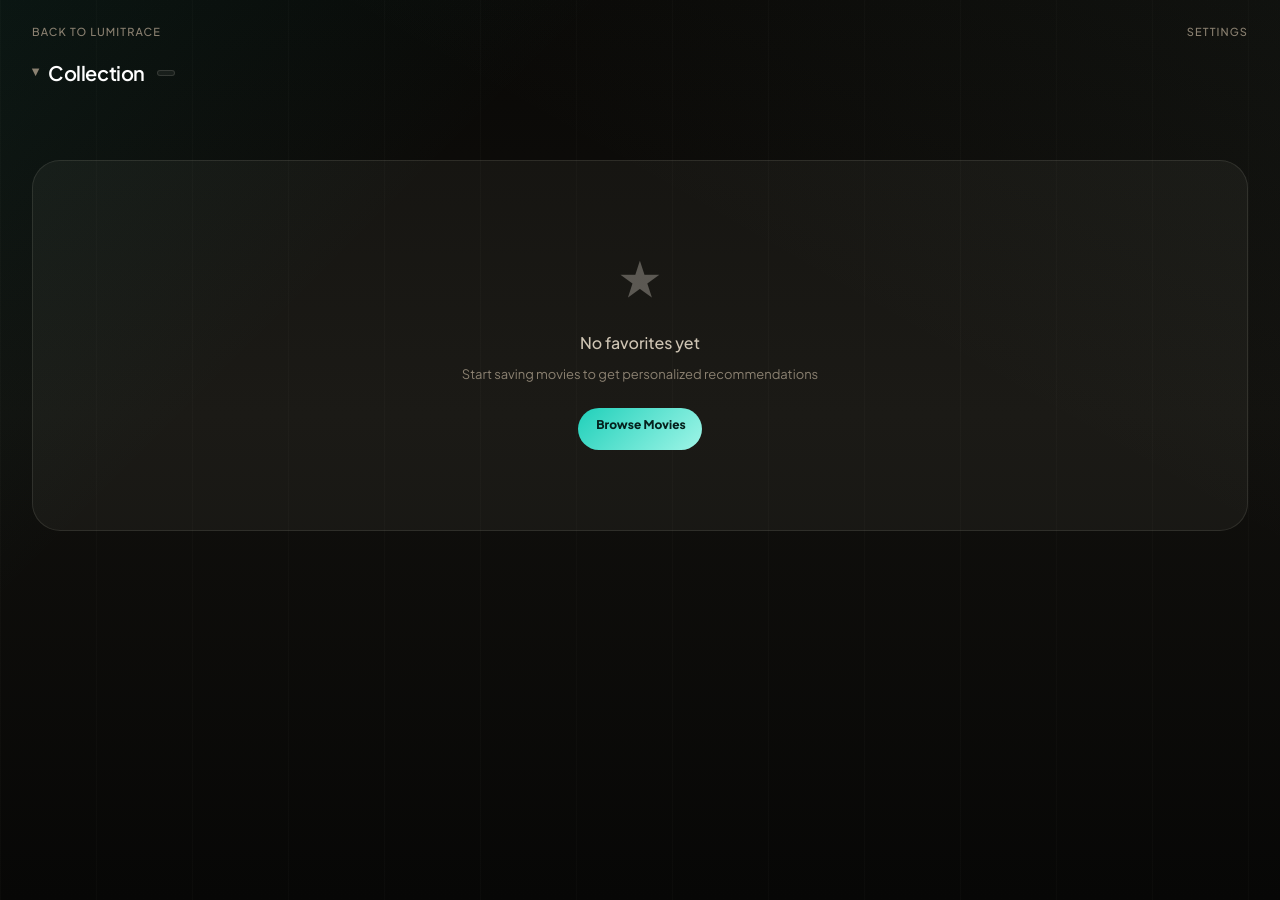
==== commit 35509114: "wip: frontend (settings page, movie modal, themed dropdown, search-by) + local backend before integr" ====
--- a/favorites.html
+++ b/favorites.html
@@ -78,7 +78,10 @@
 
     <!-- Header -->
     <header style="margin-bottom:32px;">
-      <a href="/" style="font-size:11px; font-weight:500; color:var(--text-muted); text-decoration:none; text-transform:uppercase; letter-spacing:0.1em; transition:color 150ms;">Back to LumiTrace</a>
+      <div style="display:flex; align-items:center; justify-content:space-between; gap:16px;">
+        <a href="/" style="font-size:11px; font-weight:500; color:var(--text-muted); text-decoration:none; text-transform:uppercase; letter-spacing:0.1em; transition:color 150ms;">Back to LumiTrace</a>
+        <a href="/settings.html" style="font-size:11px; font-weight:500; color:var(--text-muted); text-decoration:none; text-transform:uppercase; letter-spacing:0.1em; transition:color 150ms;">Settings</a>
+      </div>
       <div style="display:flex; align-items:center; justify-content:space-between; margin-top:16px;">
         <div style="display:flex; align-items:center; gap:12px;">
           <button id="toggleFavBtn" style="display:flex; align-items:center; gap:8px; background:none; border:none; cursor:pointer; padding:0;" onclick="toggleSection()">
@@ -162,6 +165,7 @@
     </div>
   </div>
 
+  <script src="dropdown.js?v=teal-v1"></script>
   <script>
     // Starfield
     (function() {
@@ -242,6 +246,20 @@
     const KEY = "lumitrace_tmdb_key";
     const FAV = "lumitrace_favorites";
     const RATINGS = "lumitrace_ratings";
+    const LLM = "lumitrace_llm";
+    const SEARCH = "lumitrace_search_url";
+    // Bring-your-own LLM narrator + BERT URL override, configured on settings.html.
+    function withSemanticExtras(payload) {
+      try {
+        const c = JSON.parse(localStorage.getItem(LLM) || "{}");
+        if (c && typeof c.api_url === "string" && c.api_url.trim()) {
+          payload.llm = { api_url: c.api_url.trim(), api_key: String(c.api_key || "").trim(), model: String(c.model || "").trim() };
+        }
+      } catch {}
+      const override = (localStorage.getItem(SEARCH) || "").trim();
+      if (override) payload.remote_search_url = override;
+      return payload;
+    }
     const LANG = "en-US";
     const GENRES = { 28:"Action",12:"Adventure",16:"Animation",35:"Comedy",80:"Crime",99:"Documentary",18:"Drama",10751:"Family",14:"Fantasy",27:"Horror",9648:"Mystery",10749:"Romance",878:"Sci-Fi",53:"Thriller",37:"Western" };
 
@@ -330,6 +348,161 @@
       const d = await r.json(); if (!r.ok) throw new Error(d.error || "TMDB failed"); return d;
     }
 
+    // --- Movie detail modal (trailer + region streaming via TMDB/JustWatch) ---
+    let movieModalRegion = null;
+    let movieModalData = null;
+
+    function detectRegion() {
+      const langs = (navigator.languages && navigator.languages.length) ? navigator.languages : [navigator.language || ""];
+      for (const l of langs) {
+        const parts = String(l).split("-");
+        if (parts[1] && parts[1].length === 2) return parts[1].toUpperCase();
+      }
+      return "US";
+    }
+    function regionName(code) {
+      try { return new Intl.DisplayNames([navigator.language || "en"], { type: "region" }).of(code) || code; }
+      catch { return code; }
+    }
+
+    async function openMovieModal(movie) {
+      const modal = document.getElementById("movieModal");
+      const body = document.getElementById("movieModalBody");
+      movieModalData = null;
+      body.innerHTML = `<div class="movie-modal-loading">Loading details…</div>`;
+      modal.style.display = "flex";
+      requestAnimationFrame(() => {
+        modal.style.opacity = "1";
+        modal.querySelector(".movie-modal-card").style.transform = "scale(1)";
+      });
+      try {
+        const data = await tmdb(`movie/${movie.id}?language=en-US&append_to_response=videos,watch/providers,credits`);
+        movieModalData = data;
+        movieModalRegion = detectRegion();
+        renderMovieModal(movie, data);
+      } catch (e) {
+        body.innerHTML = `<div class="movie-modal-loading">Couldn't load details: ${esc(e.message)}</div>`;
+      }
+    }
+
+    function closeMovieModal() {
+      const modal = document.getElementById("movieModal");
+      modal.style.opacity = "0";
+      modal.querySelector(".movie-modal-card").style.transform = "scale(0.96)";
+      setTimeout(() => { modal.style.display = "none"; document.getElementById("movieModalBody").innerHTML = ""; }, 220);
+      movieModalData = null;
+    }
+
+    function metaLinkHtml(kind, id, label) {
+      return `<button type="button" class="meta-link" data-kind="${kind}" data-id="${id}" data-label="${esc(label)}">${esc(label)}</button>`;
+    }
+    function movieFactsHtml(data) {
+      const credits = data.credits || {};
+      const directors = (credits.crew || []).filter((c) => c.job === "Director").slice(0, 2);
+      const cast = (credits.cast || []).slice(0, 6);
+      const genres = data.genres || [];
+      const row = (label, html) => html ? `<div class="fact-row"><span class="fact-label">${label}</span><div class="fact-vals">${html}</div></div>` : "";
+      return `<div class="movie-facts">
+        ${row("Director", directors.map((d) => metaLinkHtml("crew", d.id, d.name)).join(""))}
+        ${row("Cast", cast.map((c) => metaLinkHtml("cast", c.id, c.name)).join(""))}
+        ${row("Genres", genres.map((g) => metaLinkHtml("genre", g.id, g.name)).join(""))}
+      </div>`;
+    }
+    // On the Collection page there is no browse grid, so a director/cast/genre
+    // click hands off to the main app via query params.
+    function onMetaLinkClick(e) {
+      const el = e.currentTarget;
+      const kind = el.dataset.kind, id = el.dataset.id, label = el.dataset.label;
+      const params = kind === "genre" ? `genre=${id}` : `${kind}=${id}&name=${encodeURIComponent(label)}`;
+      location.href = `index.html?${params}`;
+    }
+
+    function renderMovieModal(movie, data) {
+      const body = document.getElementById("movieModalBody");
+      const year = (data.release_date || "").slice(0, 4);
+      const runtime = data.runtime ? `${data.runtime} min` : "";
+      const vids = (data.videos || {}).results || [];
+      const trailer = vids.find((v) => v.site === "YouTube" && v.type === "Trailer")
+        || vids.find((v) => v.site === "YouTube" && v.type === "Teaser")
+        || vids.find((v) => v.site === "YouTube");
+      const backdrop = data.backdrop_path ? `https://image.tmdb.org/t/p/w780${data.backdrop_path}` : "";
+      body.innerHTML = `
+        ${trailer
+          ? `<div class="movie-trailer"><iframe src="https://www.youtube.com/embed/${trailer.key}" title="${esc(data.title || movie.title)} trailer" allow="accelerometer; autoplay; clipboard-write; encrypted-media; gyroscope; picture-in-picture" allowfullscreen></iframe></div>`
+          : backdrop ? `<div class="movie-trailer movie-backdrop" style="background-image:url('${backdrop}')"></div>` : ""}
+        <div class="movie-modal-inner">
+          <h2 class="movie-modal-title">${esc(data.title || movie.title)}</h2>
+          <div class="movie-modal-meta">
+            ${year ? `<span>${year}</span>` : ""}
+            ${runtime ? `<span>${runtime}</span>` : ""}
+            <span>⭐ ${(Number(data.vote_average) || 0).toFixed(1)}</span>
+          </div>
+          ${data.tagline ? `<p class="movie-modal-tagline">${esc(data.tagline)}</p>` : ""}
+          <p class="movie-modal-overview">${esc(data.overview || "No overview available.")}</p>
+          ${movieFactsHtml(data)}
+          <div id="movieProviders" class="movie-providers"></div>
+          <a class="movie-tmdb-link" href="https://www.themoviedb.org/movie/${data.id}" target="_blank" rel="noopener">View full page on TMDB →</a>
+        </div>`;
+      body.querySelectorAll(".meta-link").forEach((el) => el.addEventListener("click", onMetaLinkClick));
+      renderProviders(data);
+    }
+
+    function renderProviders(data) {
+      const wrap = document.getElementById("movieProviders");
+      if (!wrap) return;
+      const providers = (data["watch/providers"] || {}).results || {};
+      const regions = Object.keys(providers).sort((a, b) => regionName(a).localeCompare(regionName(b)));
+      const region = movieModalRegion;
+      const options = regions.includes(region) ? regions : [region, ...regions];
+      const selector = `
+        <div class="movie-providers-head">
+          <span class="movie-providers-label">Where to watch</span>
+          <select id="movieRegionSelect" class="movie-region-select" aria-label="Streaming region">
+            ${options.map((r) => `<option value="${r}"${r === region ? " selected" : ""}>${esc(regionName(r))}</option>`).join("")}
+          </select>
+        </div>`;
+      const entry = providers[region] || null;
+      let inner;
+      if (!entry || (!entry.flatrate && !entry.rent && !entry.buy)) {
+        inner = `<p class="movie-providers-empty">No streaming options listed for ${esc(regionName(region))}.</p>`;
+      } else {
+        const link = entry.link || `https://www.themoviedb.org/movie/${data.id}/watch`;
+        const group = (label, arr) => (arr && arr.length) ? `
+          <div class="provider-group">
+            <span class="provider-group-label">${label}</span>
+            <div class="provider-logos">
+              ${arr.map((p) => `<a class="provider-chip" href="${link}" target="_blank" rel="noopener" title="Open ${esc(p.provider_name)} via JustWatch"><img src="https://image.tmdb.org/t/p/w92${p.logo_path}" alt="${esc(p.provider_name)}" loading="lazy"><span>${esc(p.provider_name)}</span></a>`).join("")}
+            </div>
+          </div>` : "";
+        inner = group("Stream", entry.flatrate) + group("Rent", entry.rent) + group("Buy", entry.buy)
+          + `<a class="provider-justwatch" href="${link}" target="_blank" rel="noopener">See all options on TMDB / JustWatch →</a>`;
+      }
+      wrap.innerHTML = selector + inner + `<span class="movie-attribution">Streaming data powered by JustWatch via TMDB.</span>`;
+      const sel = document.getElementById("movieRegionSelect");
+      if (sel) {
+        sel.addEventListener("change", () => { movieModalRegion = sel.value; renderProviders(movieModalData); });
+        if (window.enhanceSelect) window.enhanceSelect(sel);
+      }
+    }
+
+    // Inject the modal shell once and wire close handlers.
+    document.addEventListener("DOMContentLoaded", () => {
+      const modal = document.createElement("div");
+      modal.id = "movieModal";
+      modal.className = "modal";
+      modal.style.cssText = "display:none; opacity:0;";
+      modal.innerHTML = `
+        <div id="movieBackdrop" class="modal-backdrop"></div>
+        <div class="movie-modal-card">
+          <button id="closeMovieBtn" class="icon-button movie-close" type="button" aria-label="Close details">x</button>
+          <div id="movieModalBody" class="movie-modal-body"></div>
+        </div>`;
+      document.body.appendChild(modal);
+      document.getElementById("closeMovieBtn").addEventListener("click", closeMovieModal);
+      document.getElementById("movieBackdrop").addEventListener("click", closeMovieModal);
+      document.addEventListener("keydown", (e) => { if (e.key === "Escape" && modal.style.display === "flex") closeMovieModal(); });
+    });
+
     let favCollapsed = false;
     function toggleSection() {
       favCollapsed = !favCollapsed;
@@ -380,7 +553,7 @@
         const c = s >= 7 ? "#14b8a6" : "#606080";
 
         card.innerHTML = `
-          <a href="https://www.themoviedb.org/movie/${m.id}" target="_blank" rel="noopener" style="display:block; text-decoration:none;">
+          <a class="poster-link" href="https://www.themoviedb.org/movie/${m.id}" target="_blank" rel="noopener" style="display:block; text-decoration:none; cursor:pointer;">
             <img style="aspect-ratio:2/3; width:100%; object-fit:cover;" src="${IMG}${m.poster_path}" alt="${esc(m.title)}" loading="lazy">
           </a>
           <div style="padding:10px;">
@@ -396,6 +569,7 @@
             </button>
           </div>`;
 
+        card.querySelector(".poster-link").addEventListener("click", (e) => { if (e.metaKey || e.ctrlKey || e.button === 1) return; e.preventDefault(); openMovieModal(m); });
         card.querySelector(".remove-btn").addEventListener("click", () => {
           saveFavs(getFavs().filter((f) => f.id !== m.id));
           renderFavs();
@@ -435,9 +609,28 @@
 
         if (recPage === 1) {
           try {
-            const payload = { overviews: favs.map((m) => m.overview).filter(Boolean), exclude_ids: favs.map((m) => m.id), user_genre_ids: favs.map((m) => m.genre_ids || []), user_vote_counts: favs.map((m) => m.vote_count || 0), top_k: 18 };
+            // Keep overviews, watched movie ids, genres, and 1-10 user ratings
+            // index-aligned so the MovieLens SVD/Genome taste center lines up.
+            // user_vote_counts must be the user's localStorage rating, NOT the
+            // TMDB vote_count crowd metric.
+            const ratings = getRatings();
+            const tasteItems = favs.map((m) => ({
+              movie: m,
+              text: m.overview,
+              rating: Number(ratings[m.id]?.score || 5),
+              year: Number(String(m.release_date || "").slice(0, 4)) || null,
+            })).filter((item) => item.text);
+            const payload = {
+              overviews: tasteItems.map((item) => item.text),
+              user_movie_ids: tasteItems.map((item) => item.movie.id),
+              exclude_ids: favs.map((m) => m.id),
+              user_genre_ids: tasteItems.map((item) => item.movie.genre_ids || []),
+              user_vote_counts: tasteItems.map((item) => item.rating),
+              user_release_years: tasteItems.map((item) => item.year).filter(Boolean),
+              top_k: 18,
+            };
             if (payload.overviews.length) {
-              const r = await fetch(`${API}/semantic-recommendations`, { method: "POST", headers: { "Content-Type": "application/json" }, body: JSON.stringify(payload) });
+              const r = await fetch(`${API}/semantic-recommendations`, { method: "POST", headers: { "Content-Type": "application/json" }, body: JSON.stringify(withSemanticExtras(payload)) });
               if (r.ok) {
                 const d = await r.json();
                 const res = normSem(d.results || []);
@@ -488,7 +681,9 @@
       const c = s >= 7 ? "#14b8a6" : "#606080";
 
       card.innerHTML = `
-        <img style="aspect-ratio:2/3; width:100%; object-fit:cover;" src="${IMG}${m.poster_path}" alt="${esc(m.title)}" loading="lazy">
+        <a class="poster-link" href="https://www.themoviedb.org/movie/${m.id}" target="_blank" rel="noopener" style="display:block; cursor:pointer;">
+          <img style="aspect-ratio:2/3; width:100%; object-fit:cover;" src="${IMG}${m.poster_path}" alt="${esc(m.title)}" loading="lazy">
+        </a>
         <div style="padding:10px;">
           <div data-title="${esc(m.title)}" class="line-clamp-2" style="font-size:12px; font-weight:500; min-height:2.4em; line-height:1.2;">${esc(m.title)}</div>
           <div style="display:flex; align-items:center; justify-content:space-between; margin-top:6px; font-size:11px;">
@@ -515,6 +710,7 @@
         btn.textContent = isFav ? "Saved" : "Save";
       });
 
+      card.querySelector(".poster-link").addEventListener("click", (e) => { if (e.metaKey || e.ctrlKey || e.button === 1) return; e.preventDefault(); openMovieModal(m); });
       card.querySelector(".why-btn").addEventListener("click", () => showWhy(m));
       card.querySelector(".rating-badge").addEventListener("click", (e) => { e.stopPropagation(); openRatingModal(m); });
       return card;
@@ -573,7 +769,7 @@
     }
 
     function normMovies(m) { return m.filter((x) => x?.poster_path).map((x) => ({ id: x.id, title: x.title||x.name||"", overview: x.overview||"", poster_path: x.poster_path, release_date: x.release_date||"", vote_average: +x.vote_average||0, vote_count: +x.vote_count||0, genre_ids: x.genre_ids||[] })); }
-    function normSem(m) { const f = m.filter((x) => x?.poster_path); const mx = Math.max(0.001, ...f.map((x) => +x.score||+x.semantic_score||0)); return f.map((x) => { const r = +x.score||+x.semantic_score||0; return { id: x.id, title: x.title||"", overview: x.overview||"", poster_path: x.poster_path, release_date: x.release_date||"", vote_average: +x.vote_average||0, vote_count: +x.vote_count||0, genre_ids: x.genre_ids||[], recScore: Math.max(1, Math.min(100, Math.round((r/mx)*70)+30)) }; }); }
+    function normSem(m) { const f = m.filter((x) => x?.poster_path); const mx = Math.max(0.001, ...f.map((x) => +x.score||+x.semantic_score||0)); return f.map((x) => { const r = +x.score||+x.semantic_score||0; const num = (v) => Number.isFinite(+v) ? +v : null; return { id: x.id, title: x.title||"", overview: x.overview||"", poster_path: x.poster_path, release_date: x.release_date||"", vote_average: +x.vote_average||0, vote_count: +x.vote_count||0, genre_ids: x.genre_ids||[], recScore: Math.max(1, Math.min(100, Math.round((r/mx)*70)+30)), hybrid: { score: num(x.score), semantic_score: num(x.semantic_score), svd_score: num(x.svd_score), genome_score: num(x.genome_score) }, reason: x.reason||"" }; }); }
     function buildProfile(favs) { const gw = new Map(); let avg = 0; favs.forEach((m) => { avg += m.vote_average||0; (m.genre_ids||[]).forEach((id) => gw.set(id, (gw.get(id)||0)+1)); }); return { gids: [...gw.entries()].sort((a,b) => b[1]-a[1]).map(([id]) => id), gw, avg: favs.length?avg/favs.length:0 }; }
     function score(m, p) { const gs = (m.genre_ids||[]).reduce((s, id) => s+(p.gw.get(id)||0), 0); return gs*25 + Math.max(0, m.vote_average-5)*7 + Math.min(20, Math.log10(Math.max(1, m.vote_count))*6) + Math.max(0, 10-Math.abs(m.vote_average-p.avg))*2; }
     function esc(v) { const d = document.createElement("div"); d.textContent = v||""; return d.innerHTML; }
--- a/styles.css
+++ b/styles.css
@@ -367,6 +367,55 @@
   line-height: 1.65;
 }
 
+.conn-list {
+  list-style: none;
+  margin: 0;
+  padding: 0;
+  display: grid;
+  gap: 10px;
+}
+
+.conn-row {
+  display: flex;
+  align-items: center;
+  gap: 10px;
+  font-size: 12.5px;
+  color: var(--text-soft);
+}
+
+.conn-dot {
+  width: 8px;
+  height: 8px;
+  border-radius: 999px;
+  background: rgba(245, 239, 227, 0.22);
+  box-shadow: 0 0 0 3px rgba(245, 239, 227, 0.05);
+  flex: none;
+  transition: background 200ms ease, box-shadow 200ms ease;
+}
+
+.conn-row.is-on .conn-dot {
+  background: var(--sage, #8fbea9);
+  box-shadow: 0 0 0 3px rgba(143, 190, 169, 0.18);
+}
+
+.conn-label {
+  font-weight: 700;
+  color: var(--text);
+}
+
+.conn-state {
+  margin-left: auto;
+  font-size: 11px;
+  font-weight: 700;
+  text-transform: uppercase;
+  letter-spacing: 0.04em;
+  color: var(--muted);
+}
+
+.conn-row.is-on .conn-state {
+  color: var(--sage, #8fbea9);
+}
+
 .field-label {
   display: grid;
   gap: 9px;
@@ -601,6 +650,57 @@
   color: var(--teal-2);
 }
 
+.zero-shot-panel {
+  display: grid;
+  grid-template-columns: minmax(240px, 0.8fr) minmax(320px, 1fr);
+  gap: 16px;
+  align-items: end;
+  margin-top: 16px;
+  border: 1px solid rgba(32, 208, 186, 0.16);
+  border-radius: 24px;
+  background:
+    linear-gradient(135deg, rgba(32, 208, 186, 0.075), transparent 42%),
+    rgba(245, 239, 227, 0.045);
+  padding: 18px;
+}
+
+.zero-shot-title {
+  margin: 0;
+  color: var(--text);
+  font-family: "Fraunces", "Plus Jakarta Sans", serif;
+  font-size: clamp(24px, 2.4vw, 36px);
+  font-weight: 620;
+  line-height: 1.05;
+}
+
+.zero-shot-copy {
+  margin: 8px 0 0;
+  max-width: 42ch;
+  color: var(--muted);
+  font-size: 12px;
+  line-height: 1.65;
+}
+
+.zero-shot-input {
+  min-height: 112px;
+}
+
+.zero-shot-controls {
+  grid-column: 1 / -1;
+  display: grid;
+  grid-template-columns: repeat(2, minmax(140px, 220px)) minmax(240px, 1fr);
+  gap: 10px;
+  align-items: end;
+}
+
+.compact-label {
+  letter-spacing: 0.1em;
+}
+
+.select-input {
+  appearance: none;
+}
+
 .movie-grid {
   display: grid;
   grid-template-columns: repeat(6, minmax(0, 1fr));
@@ -730,6 +830,19 @@
   border-color: rgba(143, 190, 169, 0.32);
   background: rgba(143, 190, 169, 0.1);
   color: var(--sage);
+}
+
+.hybrid-badge {
+  border: 1px solid rgba(143, 190, 169, 0.32);
+  border-radius: 999px;
+  background: rgba(143, 190, 169, 0.1);
+  color: var(--sage);
+  cursor: help;
+  font-size: 9px;
+  font-weight: 850;
+  letter-spacing: 0.04em;
+  padding: 4px 7px;
+  text-transform: uppercase;
 }
 
 .why-btn {
@@ -865,6 +978,336 @@
   transition: transform 420ms var(--ease-heavy);
 }
 
+/* --- Movie detail modal --- */
+.movie-modal-card {
+  position: relative;
+  z-index: 1;
+  width: min(720px, 100%);
+  max-height: 90vh;
+  overflow-y: auto;
+  border: 1px solid rgba(245,239,227,0.14);
+  border-radius: 24px;
+  background:
+    linear-gradient(160deg, rgba(245,239,227,0.07), transparent 38%),
+    rgba(16, 14, 11, 0.98);
+  box-shadow: 0 42px 120px rgba(0,0,0,0.6);
+  transform: scale(0.96);
+  transition: transform 420ms var(--ease-heavy);
+}
+
+.movie-close {
+  position: absolute;
+  top: 14px;
+  right: 14px;
+  z-index: 3;
+  background: rgba(10, 9, 7, 0.6);
+  backdrop-filter: blur(8px);
+}
+
+.movie-trailer {
+  position: relative;
+  width: 100%;
+  aspect-ratio: 16 / 9;
+  background: #000;
+  border-bottom: 1px solid rgba(245,239,227,0.08);
+}
+
+.movie-trailer iframe {
+  position: absolute;
+  inset: 0;
+  width: 100%;
+  height: 100%;
+  border: 0;
+}
+
+.movie-backdrop {
+  background-size: cover;
+  background-position: center;
+}
+
+.movie-modal-inner {
+  padding: 22px 24px 24px;
+  display: grid;
+  gap: 12px;
+}
+
+.movie-modal-title {
+  margin: 0;
+  font-family: var(--font-display, "Fraunces", serif);
+  font-size: 24px;
+  font-weight: 650;
+  letter-spacing: -0.01em;
+}
+
+.movie-modal-meta {
+  display: flex;
+  flex-wrap: wrap;
+  gap: 10px;
+  font-size: 12px;
+  font-weight: 700;
+  color: var(--text-soft);
+}
+
+.movie-modal-tagline {
+  margin: 0;
+  font-style: italic;
+  color: var(--muted);
+  font-size: 13px;
+}
+
+.movie-modal-overview {
+  margin: 0;
+  font-size: 13.5px;
+  line-height: 1.7;
+  color: var(--text-soft);
+}
+
+.movie-providers {
+  display: grid;
+  gap: 12px;
+  margin-top: 6px;
+  padding-top: 16px;
+  border-top: 1px solid rgba(245,239,227,0.1);
+}
+
+.movie-providers-head {
+  display: flex;
+  align-items: center;
+  justify-content: space-between;
+  gap: 12px;
+}
+
+.movie-providers-label {
+  font-size: 11px;
+  font-weight: 850;
+  text-transform: uppercase;
+  letter-spacing: 0.06em;
+  color: var(--muted);
+}
+
+.movie-region-select {
+  border: 1px solid rgba(245,239,227,0.16);
+  border-radius: 10px;
+  background: rgba(245,239,227,0.04);
+  color: var(--text);
+  font-family: inherit;
+  font-size: 12px;
+  font-weight: 700;
+  padding: 7px 10px;
+  cursor: pointer;
+}
+
+.provider-group {
+  display: grid;
+  gap: 8px;
+}
+
+.provider-group-label {
+  font-size: 11px;
+  font-weight: 800;
+  color: var(--text-soft);
+}
+
+.provider-logos {
+  display: flex;
+  flex-wrap: wrap;
+  gap: 10px;
+}
+
+.provider-chip {
+  display: flex;
+  align-items: center;
+  gap: 8px;
+  padding: 6px 12px 6px 6px;
+  border: 1px solid rgba(245,239,227,0.12);
+  border-radius: 999px;
+  background: rgba(245,239,227,0.04);
+  color: var(--text);
+  text-decoration: none;
+  font-size: 12px;
+  font-weight: 700;
+  transition: border-color 160ms ease, transform 160ms ease, background 160ms ease;
+}
+
+.provider-chip:hover {
+  border-color: rgba(143, 190, 169, 0.4);
+  background: rgba(143, 190, 169, 0.08);
+  transform: translateY(-1px);
+}
+
+.provider-chip img {
+  width: 28px;
+  height: 28px;
+  border-radius: 7px;
+  object-fit: cover;
+}
+
+.provider-justwatch,
+.movie-tmdb-link {
+  font-size: 12px;
+  font-weight: 700;
+  color: var(--sage, #8fbea9);
+  text-decoration: none;
+}
+
+.provider-justwatch:hover,
+.movie-tmdb-link:hover { text-decoration: underline; }
+
+.movie-providers-empty {
+  margin: 0;
+  font-size: 12.5px;
+  color: var(--muted);
+}
+
+.movie-attribution {
+  font-size: 10.5px;
+  color: var(--muted);
+  opacity: 0.8;
+}
+
+.movie-modal-loading {
+  padding: 60px 24px;
+  text-align: center;
+  color: var(--muted);
+  font-size: 13px;
+}
+
+.movie-facts {
+  display: grid;
+  gap: 10px;
+  margin-top: 4px;
+  padding-top: 14px;
+  border-top: 1px solid rgba(245,239,227,0.1);
+}
+
+.fact-row {
+  display: grid;
+  grid-template-columns: 72px 1fr;
+  gap: 12px;
+  align-items: baseline;
+}
+
+.fact-label {
+  font-size: 10.5px;
+  font-weight: 850;
+  text-transform: uppercase;
+  letter-spacing: 0.06em;
+  color: var(--muted);
+  padding-top: 2px;
+}
+
+.fact-vals {
+  display: flex;
+  flex-wrap: wrap;
+  gap: 7px;
+}
+
+.meta-link {
+  border: 1px solid rgba(245,239,227,0.14);
+  border-radius: 999px;
+  background: rgba(245,239,227,0.04);
+  color: var(--text-soft);
+  cursor: pointer;
+  font-family: inherit;
+  font-size: 12px;
+  font-weight: 600;
+  padding: 5px 11px;
+  transition: border-color 150ms ease, background 150ms ease, color 150ms ease, transform 150ms ease;
+}
+
+.meta-link:hover {
+  border-color: rgba(143,190,169,0.45);
+  background: rgba(143,190,169,0.1);
+  color: var(--sage, #8fbea9);
+  transform: translateY(-1px);
+}
+
+/* --- Custom themed dropdown (replaces native <select> popups) --- */
+.cs {
+  position: relative;
+  display: inline-block;
+  width: 100%;
+}
+
+.cs-native { display: none !important; }
+
+.cs-trigger {
+  display: flex;
+  align-items: center;
+  justify-content: space-between;
+  gap: 8px;
+  width: 100%;
+  cursor: pointer;
+  font-family: inherit;
+  border: 1px solid rgba(245,239,227,0.16);
+  border-radius: 12px;
+  background: rgba(245,239,227,0.04);
+  color: var(--text);
+  font-size: 12.5px;
+  font-weight: 700;
+  padding: 10px 13px;
+  transition: border-color 200ms var(--ease-heavy), background 200ms var(--ease-heavy);
+}
+
+.cs-trigger:hover { border-color: rgba(143,190,169,0.4); }
+.cs-trigger[aria-expanded="true"] {
+  border-color: rgba(143,190,169,0.55);
+  background: rgba(143,190,169,0.06);
+}
+
+.cs-label {
+  overflow: hidden;
+  text-overflow: ellipsis;
+  white-space: nowrap;
+}
+
+.cs-caret {
+  font-size: 10px;
+  color: var(--muted);
+  transition: transform 240ms var(--ease-spring);
+}
+.cs-trigger[aria-expanded="true"] .cs-caret { transform: rotate(180deg); }
+
+.cs-panel {
+  position: fixed;
+  z-index: 9999;
+  min-width: 160px;
+  max-height: 280px;
+  overflow-y: auto;
+  padding: 6px;
+  border-radius: 14px;
+  border: 1px solid rgba(245,239,227,0.16);
+  background: linear-gradient(160deg, rgba(30,28,23,0.99), rgba(17,15,12,0.99));
+  box-shadow: 0 26px 70px rgba(0,0,0,0.55);
+  transform-origin: top center;
+  opacity: 0;
+  transform: translateY(-8px) scale(0.97);
+  transition: opacity 170ms var(--ease-heavy), transform 240ms var(--ease-spring);
+}
+
+.cs-panel.open {
+  opacity: 1;
+  transform: translateY(0) scale(1);
+}
+
+.cs-option {
+  padding: 9px 12px;
+  border-radius: 9px;
+  cursor: pointer;
+  font-size: 12.5px;
+  font-weight: 600;
+  color: var(--text-soft);
+  transition: background 130ms ease, color 130ms ease;
+}
+
+.cs-option.is-active { background: rgba(245,239,227,0.07); color: var(--text); }
+
+.cs-option.is-selected {
+  background: rgba(143,190,169,0.14);
+  color: var(--sage, #8fbea9);
+  font-weight: 800;
+}
+
 .modal-head {
   display: flex;
   align-items: center;
@@ -1312,7 +1755,9 @@
 
 @media (max-width: 980px) {
   .workspace-hero,
-  .browse-topline {
+  .browse-topline,
+  .zero-shot-panel,
+  .zero-shot-controls {
     grid-template-columns: 1fr;
   }
 
